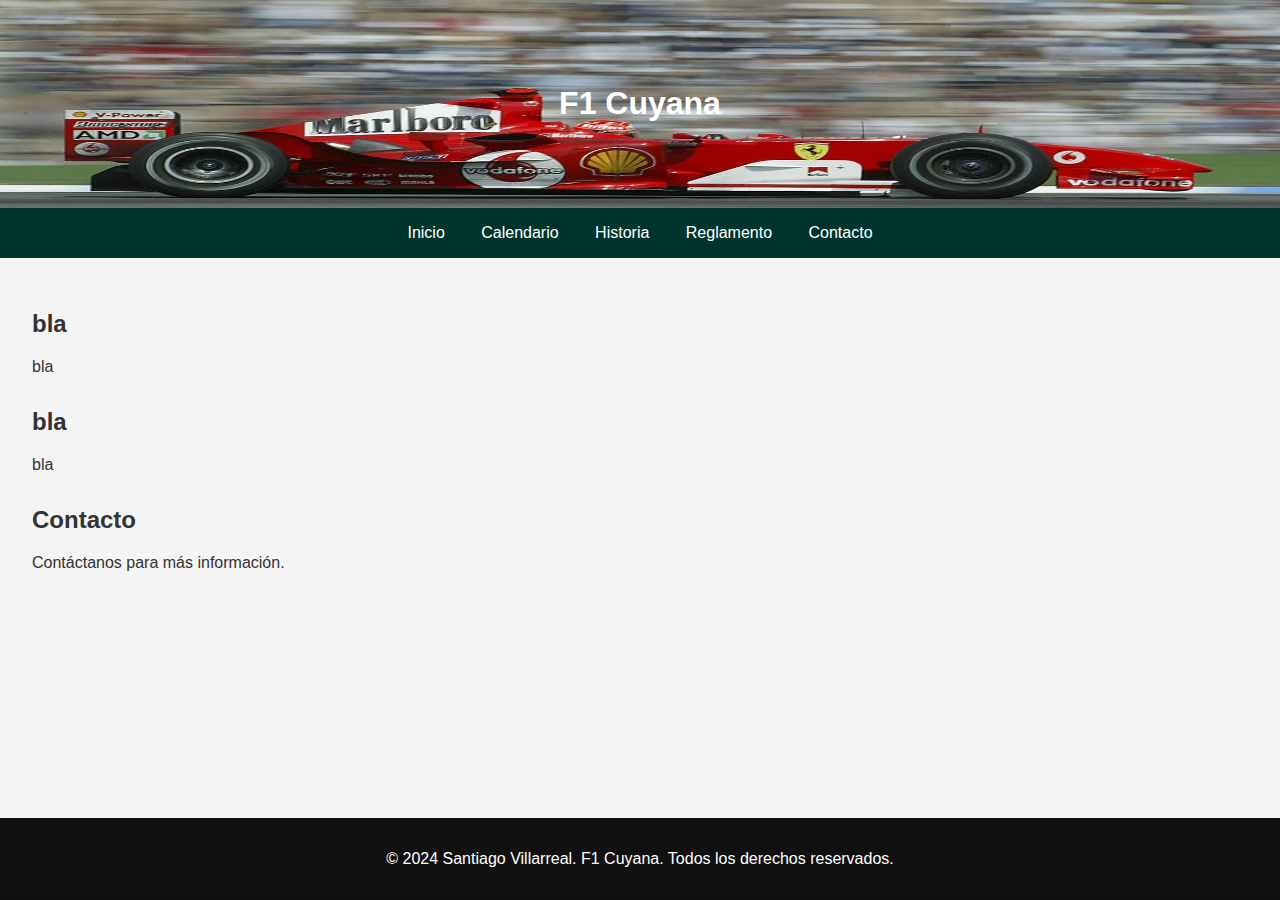
==== Index.html @ 2e95470b "Update" ====
<!DOCTYPE html>
<html lang="es">
<head>
    <meta charset="UTF-8">
    <meta name="viewport" content="width=device-width, initial-scale=1.0">
    <title>F1 Cuyana</title>
    <link rel="stylesheet" href="Public/css/styles.css">
</head>
<body>
    <header>
        <h1>F1 Cuyana</h1>
    </header>
    <nav>
        <ul>
            <li><a href="Index.html">Inicio</a></li>
            <li><a href="Public/pages/calendario.html" target="_blank">Calendario</a></li>
            <li><a href="Public/pages/historia.html" target="_blank">Historia</a></li>
            <li><a href="Public/pages/reglamento.html" target="_blank">Reglamento</a></li>
            <li><a href="/Public/pages/contacto.html" target="_blank">Contacto</a></li>
        </ul>
    </nav>
    <main>
        <section id="inicio">
            <h2>bla</h2>
            <p>bla</p>
        </section>
        <section id="coleccion">
            <h2>bla</h2>
            <p>bla</p>
        </section>
        <section id="contacto">
            <h2>Contacto</h2>
            <p>Contáctanos para más información.</p>
        </section>
    </main>
    <footer>
        <p>&copy; 2024 Santiago Villarreal. F1 Cuyana. Todos los derechos reservados.</p>
    </footer>
</body>

</html>
---- Public/css/styles.css ----
/* Paleta de colores */

:root{
    --color-one: #a6051a;
    --color-two: #ffeb00;
    --color-three: #ffffff;
    --color-four: #111111;
    --color-five: #121f45;
    --color-six: #223971;
    --color-seven: #cc1e4a;
    --color-eigth: #ffc906;
    --color-nine: #00352f;
    --color-ten: #00594f;
}

*{
    box-sizing: border-box;
}

body { 
    font-family: Arial, sans-serif; 
    margin: 0;
    padding: 0;
    background-color: #f4f4f4;
    color: #333;
}

header { 
    background-color: #333;
    color: white;
    padding: 4rem;
    text-align: center;
    background-image: url(../img/f2004.png);
    background-repeat: no-repeat;
    background-size: 100% 108%;
}

nav{
    background-color: var(--color-nine);
    text-align: center;
    padding: 0.3px;
    margin: 0;
    border: 0;
}

nav ul {
    list-style: none;
    padding: 0;
}
nav ul li {
    display: inline;
    margin: 0 1rem;
}
nav ul li a {
    color: white;
    text-decoration: none;
}
main {
    padding: 2rem;
}
section {
    margin-bottom: 2rem;
}

footer {
    background-color: var(--color-four);
    color: white; text-align: center;
    padding: 1rem;
    position: fixed;
    bottom: 0;
    width: 100%;
}
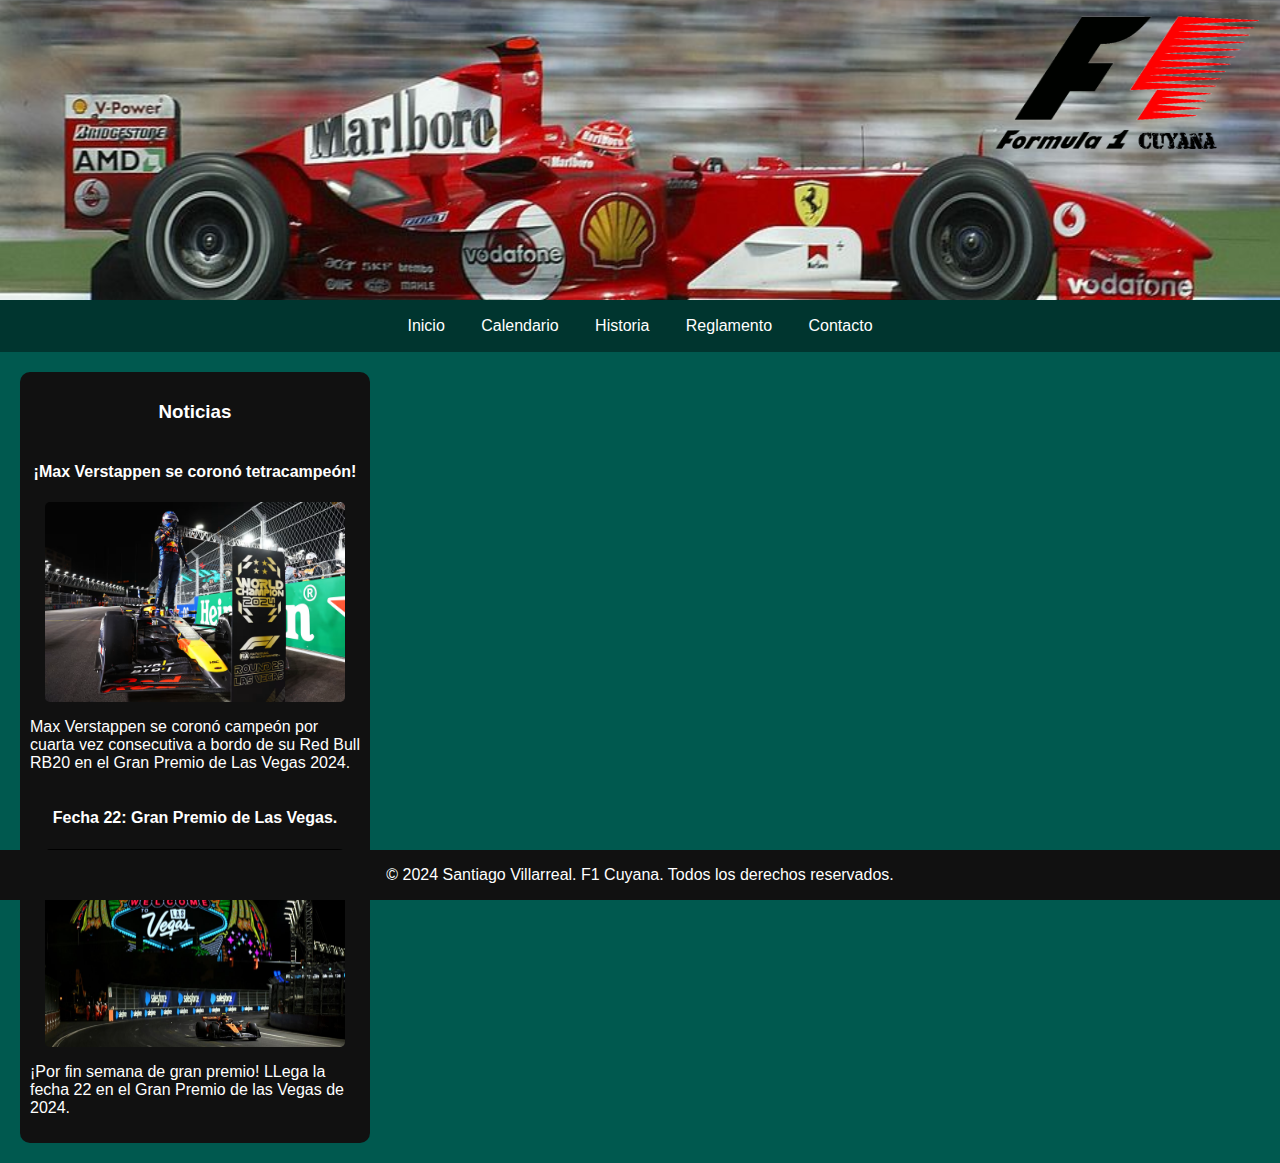
==== commit b5a5cdbb: "Merge pull request #4 from santimvillarreal/develop" ====
--- a/Index.html
+++ b/Index.html
@@ -7,31 +7,26 @@
     <link rel="stylesheet" href="Public/css/styles.css">
 </head>
 <body>
-    <header>
-        <h1>F1 Cuyana</h1>
-    </header>
+    <header></header>
     <nav>
         <ul>
             <li><a href="Index.html">Inicio</a></li>
             <li><a href="Public/pages/calendario.html" target="_blank">Calendario</a></li>
             <li><a href="Public/pages/historia.html" target="_blank">Historia</a></li>
             <li><a href="Public/pages/reglamento.html" target="_blank">Reglamento</a></li>
-            <li><a href="/Public/pages/contacto.html" target="_blank">Contacto</a></li>
+            <li><a href="/Public/pages/contacto.html">Contacto</a></li>
         </ul>
     </nav>
     <main>
-        <section id="inicio">
-            <h2>bla</h2>
-            <p>bla</p>
-        </section>
-        <section id="coleccion">
-            <h2>bla</h2>
-            <p>bla</p>
-        </section>
-        <section id="contacto">
-            <h2>Contacto</h2>
-            <p>Contáctanos para más información.</p>
-        </section>
+        <aside>
+            <h3>Noticias</h3>
+            <h4>¡Max Verstappen se coronó tetracampeón!</h4>
+            <img class="imgaside" src="Public/img/max-verstappen-las-vegas-gp.avif" alt="Max tetracampeon">
+            <p>Max Verstappen se coronó campeón por cuarta vez consecutiva a bordo de su Red Bull RB20 en el Gran Premio de Las Vegas 2024.</p>
+            <h4>Fecha 22:  Gran Premio de Las Vegas.</h4>
+            <img class="imgaside" src="Public/img/gran-premio-las-vegas-destacada.jpg">
+            <p>¡Por fin semana de gran premio! LLega la fecha 22 en el Gran Premio de las Vegas de 2024.</p>
+        </aside>
     </main>
     <footer>
         <p>&copy; 2024 Santiago Villarreal. F1 Cuyana. Todos los derechos reservados.</p>
--- a/Public/css/styles.css
+++ b/Public/css/styles.css
@@ -25,22 +25,30 @@
     color: #333;
 }
 
-header { 
-    background-color: #333;
+header {
     color: white;
-    padding: 4rem;
     text-align: center;
-    background-image: url(../img/f2004.png);
-    background-repeat: no-repeat;
-    background-size: 100% 108%;
+    background-image: url(../img/logo\ \(4\).png);
+    background-size: 100% 100%;
+    height:300px;
 }
 
 nav{
     background-color: var(--color-nine);
     text-align: center;
-    padding: 0.3px;
+    padding: 1px;
     margin: 0;
     border: 0;
+    position: sticky;
+    top: 0;
+    z-index: 1;
+}
+
+nav a:hover{
+    background-color: var(--color-three);
+    color: var(--color-four);
+    padding: 10px;
+    border-radius: 2px;
 }
 
 nav ul {
@@ -55,17 +63,53 @@
     color: white;
     text-decoration: none;
 }
+
 main {
-    padding: 2rem;
+    padding: 20px;
+    background-color: var(--color-ten);
 }
+
+aside{
+    background-color: var(--color-four);
+    padding: 10px;
+    width: 350px;
+    display: flex;
+    flex-direction: column;
+    justify-content: center;
+    align-items: center;
+    border-radius: 10px;
+}
+
+aside p{
+    color: var(--color-three);
+}
+
+aside h3{
+    color: var(--color-three);
+}
+
+aside h4{
+    color: var(--color-three);
+}
+
+
+.imgaside{
+    height: auto;
+    width: 300px;
+    border-radius: 5px;
+}
+
+
+
 section {
     margin-bottom: 2rem;
 }
 
 footer {
     background-color: var(--color-four);
-    color: white; text-align: center;
-    padding: 1rem;
+    color: var(--color-three); 
+    text-align: center;
+    padding: 0;
     position: fixed;
     bottom: 0;
     width: 100%;
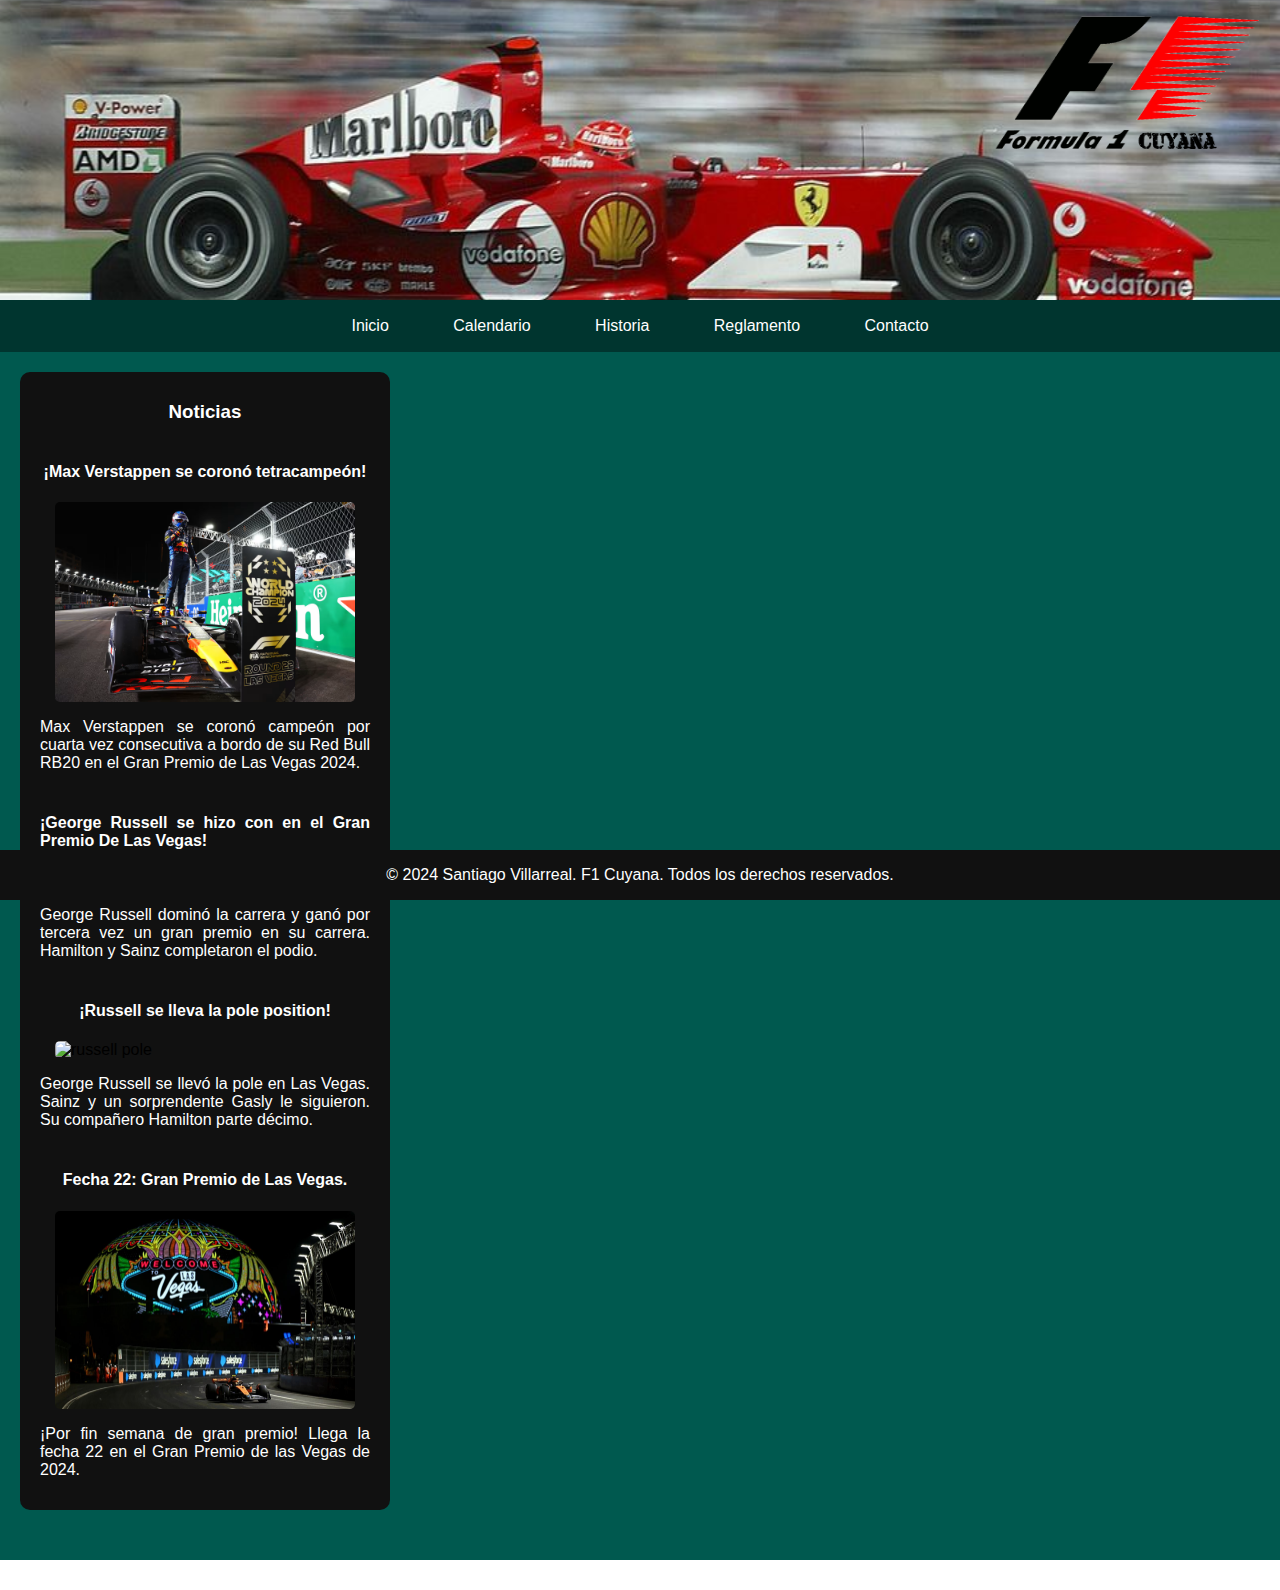
==== commit 8f33e947: "pagina historia" ====
--- a/Index.html
+++ b/Index.html
@@ -11,21 +11,40 @@
     <nav>
         <ul>
             <li><a href="Index.html">Inicio</a></li>
-            <li><a href="Public/pages/calendario.html" target="_blank">Calendario</a></li>
-            <li><a href="Public/pages/historia.html" target="_blank">Historia</a></li>
-            <li><a href="Public/pages/reglamento.html" target="_blank">Reglamento</a></li>
+            <li><a href="Public/pages/calendario.html">Calendario</a></li>
+            <li><a href="Public/pages/historia.html">Historia</a></li>
+            <li><a href="Public/pages/reglamento.html">Reglamento</a></li>
             <li><a href="/Public/pages/contacto.html">Contacto</a></li>
         </ul>
     </nav>
     <main>
         <aside>
             <h3>Noticias</h3>
-            <h4>¡Max Verstappen se coronó tetracampeón!</h4>
-            <img class="imgaside" src="Public/img/max-verstappen-las-vegas-gp.avif" alt="Max tetracampeon">
-            <p>Max Verstappen se coronó campeón por cuarta vez consecutiva a bordo de su Red Bull RB20 en el Gran Premio de Las Vegas 2024.</p>
-            <h4>Fecha 22:  Gran Premio de Las Vegas.</h4>
-            <img class="imgaside" src="Public/img/gran-premio-las-vegas-destacada.jpg">
-            <p>¡Por fin semana de gran premio! LLega la fecha 22 en el Gran Premio de las Vegas de 2024.</p>
+
+            <section>
+                <h4>¡Max Verstappen se coronó tetracampeón!</h4>
+                <img class="imgaside" src="Public/img/max-verstappen-las-vegas-gp.avif" alt="Max tetracampeon">
+                <p>Max Verstappen se coronó campeón por cuarta vez consecutiva a bordo de su Red Bull RB20 en el Gran Premio de Las Vegas 2024.</p>
+            </section>
+
+            <section>
+                <h4>¡George Russell se hizo con en el Gran Premio De Las Vegas!</h4>
+                <img class="imgaside" src="Public/img/68d214d0-aa62-11ef-8f6a-9b281a908b60.jpg" alt="Rusell se lleva la pole">
+                <p>George Russell dominó la carrera y ganó por tercera vez un gran premio en su carrera. Hamilton y Sainz completaron el podio. </p>
+            </section>
+
+            <section>
+                <h4>¡Russell se lleva la pole position!</h4>
+                <img class="imgaside" src="Public/img/el-piloto-de-mercedes-george-russell-celebra-tras-LQTD3EJVRRCW7CQZQLNR3GJ27Q.avif" alt="russell pole">
+                <p>George Russell se llevó la pole en Las Vegas. Sainz y un sorprendente Gasly le siguieron. Su compañero Hamilton parte décimo.</p>
+            </section>
+
+            <section>
+                <h4>Fecha 22:  Gran Premio de Las Vegas.</h4>
+                <img class="imgaside" src="Public/img/gran-premio-las-vegas-destacada.jpg" alt="GP Las Vegas">
+                <p>¡Por fin semana de gran premio! Llega la fecha 22 en el Gran Premio de las Vegas de 2024.</p>
+            </section>
+
         </aside>
     </main>
     <footer>
--- a/Public/css/styles.css
+++ b/Public/css/styles.css
@@ -21,8 +21,6 @@
     font-family: Arial, sans-serif; 
     margin: 0;
     padding: 0;
-    background-color: #f4f4f4;
-    color: #333;
 }
 
 header {
@@ -55,10 +53,12 @@
     list-style: none;
     padding: 0;
 }
+
 nav ul li {
     display: inline;
-    margin: 0 1rem;
+    padding: 30px;
 }
+
 nav ul li a {
     color: white;
     text-decoration: none;
@@ -67,17 +67,19 @@
 main {
     padding: 20px;
     background-color: var(--color-ten);
+    margin-bottom: 30px;
 }
 
 aside{
     background-color: var(--color-four);
     padding: 10px;
-    width: 350px;
+    width: 370px;
     display: flex;
     flex-direction: column;
     justify-content: center;
     align-items: center;
     border-radius: 10px;
+    margin-bottom: 30px;
 }
 
 aside p{
@@ -99,10 +101,15 @@
     border-radius: 5px;
 }
 
-
-
 section {
-    margin-bottom: 2rem;
+    display: flex;
+    flex-direction: column;
+    justify-content: center;
+    align-items: center;
+    margin-right: 10px;
+    margin-left: 10px;
+    margin-bottom: 5px;
+    text-align: justify;
 }
 
 footer {
@@ -113,4 +120,33 @@
     position: fixed;
     bottom: 0;
     width: 100%;
+    clear: both;
+}
+
+.titlehis{
+    display: flex;
+    justify-content: center;
+    color: var(--color-three);
+}
+
+.grid-container div img{
+    height: 120px;
+}
+
+.grid-container div{
+    height: 120px;
+}
+
+.grid-container{
+    display: grid;
+    grid-template-columns: repeat(10, 1fr);
+    gap: 23px;
+    margin-bottom: 20px;
+    overflow: hidden;
+    margin-left: 3px;
+    margin-right: 2px;
+}
+
+.navhis{
+    background-color: var(--color-four);
 }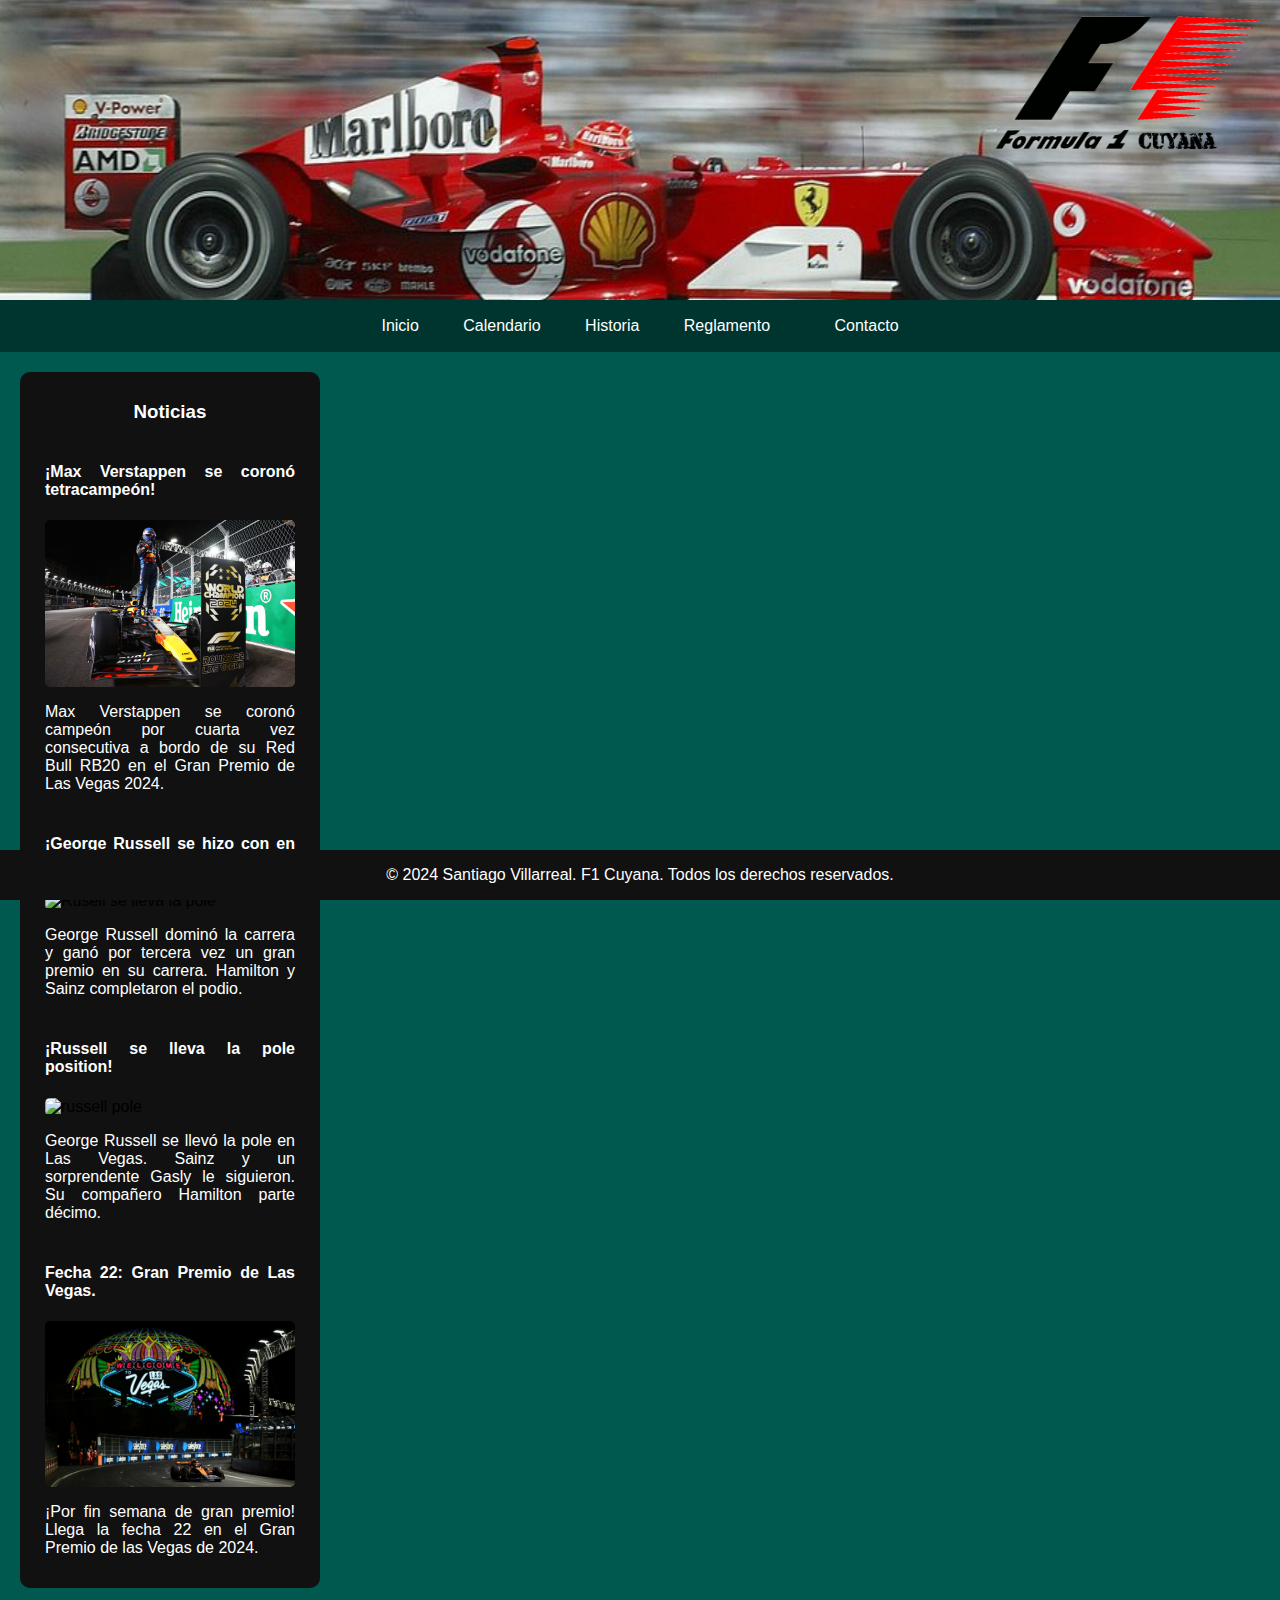
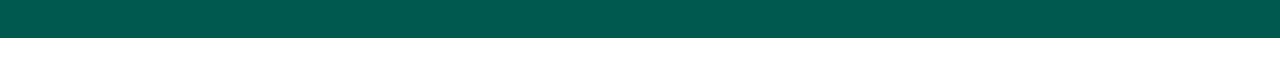
==== commit f93c3d9b: "medias query + update general" ====
--- a/Index.html
+++ b/Index.html
@@ -14,6 +14,7 @@
             <li><a href="Public/pages/calendario.html">Calendario</a></li>
             <li><a href="Public/pages/historia.html">Historia</a></li>
             <li><a href="Public/pages/reglamento.html">Reglamento</a></li>
+            <li><a href="/Public/pages/contacto.html" class="noti">Noticias</a></li>
             <li><a href="/Public/pages/contacto.html">Contacto</a></li>
         </ul>
     </nav>
--- a/Public/css/styles.css
+++ b/Public/css/styles.css
@@ -31,6 +31,10 @@
     height:300px;
 }
 
+.noti{
+    display: none;
+}
+
 nav{
     background-color: var(--color-nine);
     text-align: center;
@@ -45,7 +49,6 @@
 nav a:hover{
     background-color: var(--color-three);
     color: var(--color-four);
-    padding: 10px;
     border-radius: 2px;
 }
 
@@ -56,12 +59,13 @@
 
 nav ul li {
     display: inline;
-    padding: 30px;
+    padding: 10px;
 }
 
 nav ul li a {
     color: white;
     text-decoration: none;
+    padding: 10px;
 }
 
 main {
@@ -99,6 +103,10 @@
     height: auto;
     width: 300px;
     border-radius: 5px;
+}
+
+.imgaside:hover{
+    transform: scale(1.1)
 }
 
 section {
@@ -149,4 +157,84 @@
 
 .navhis{
     background-color: var(--color-four);
-}+}
+
+
+@media (max-width: 1440px) {
+    aside{
+        width: 300px;
+    }
+
+    section{
+        width: 250px;
+    }
+
+    .imgaside{
+        width: 250px;
+    }
+}
+
+/*Media Querys*/
+
+@media (max-width: 900px) {
+    aside{
+        display: none;
+    }
+
+    .noti{
+        display: inline;
+    }
+}
+ 
+@media (max-width: 768px){
+
+    header{
+        height: 100px;
+        background-image: none;
+        background-color: var(--color-five);
+        background-size: cover;
+    }
+
+    nav{
+        display: flex;
+        flex-direction: column;
+        position: unset;
+    }
+
+    nav ul{
+        display: flex;
+        flex-direction: column;
+        position: unset;
+    }
+
+    nav a{
+        font-weight: 550;
+    }
+
+    nav li{
+        height: 40px;
+    }
+
+    nav ul li a{
+        text-align: center;
+    }
+
+}
+
+.titlecal{
+    display: flex;
+    justify-content: center;
+    color: var(--color-three);
+}
+
+.titlerel{
+    display: flex;
+    justify-content: center;
+    color: var(--color-three);
+}
+
+.titlecon{
+    display: flex;
+    justify-content: center;
+    color: var(--color-three);
+}
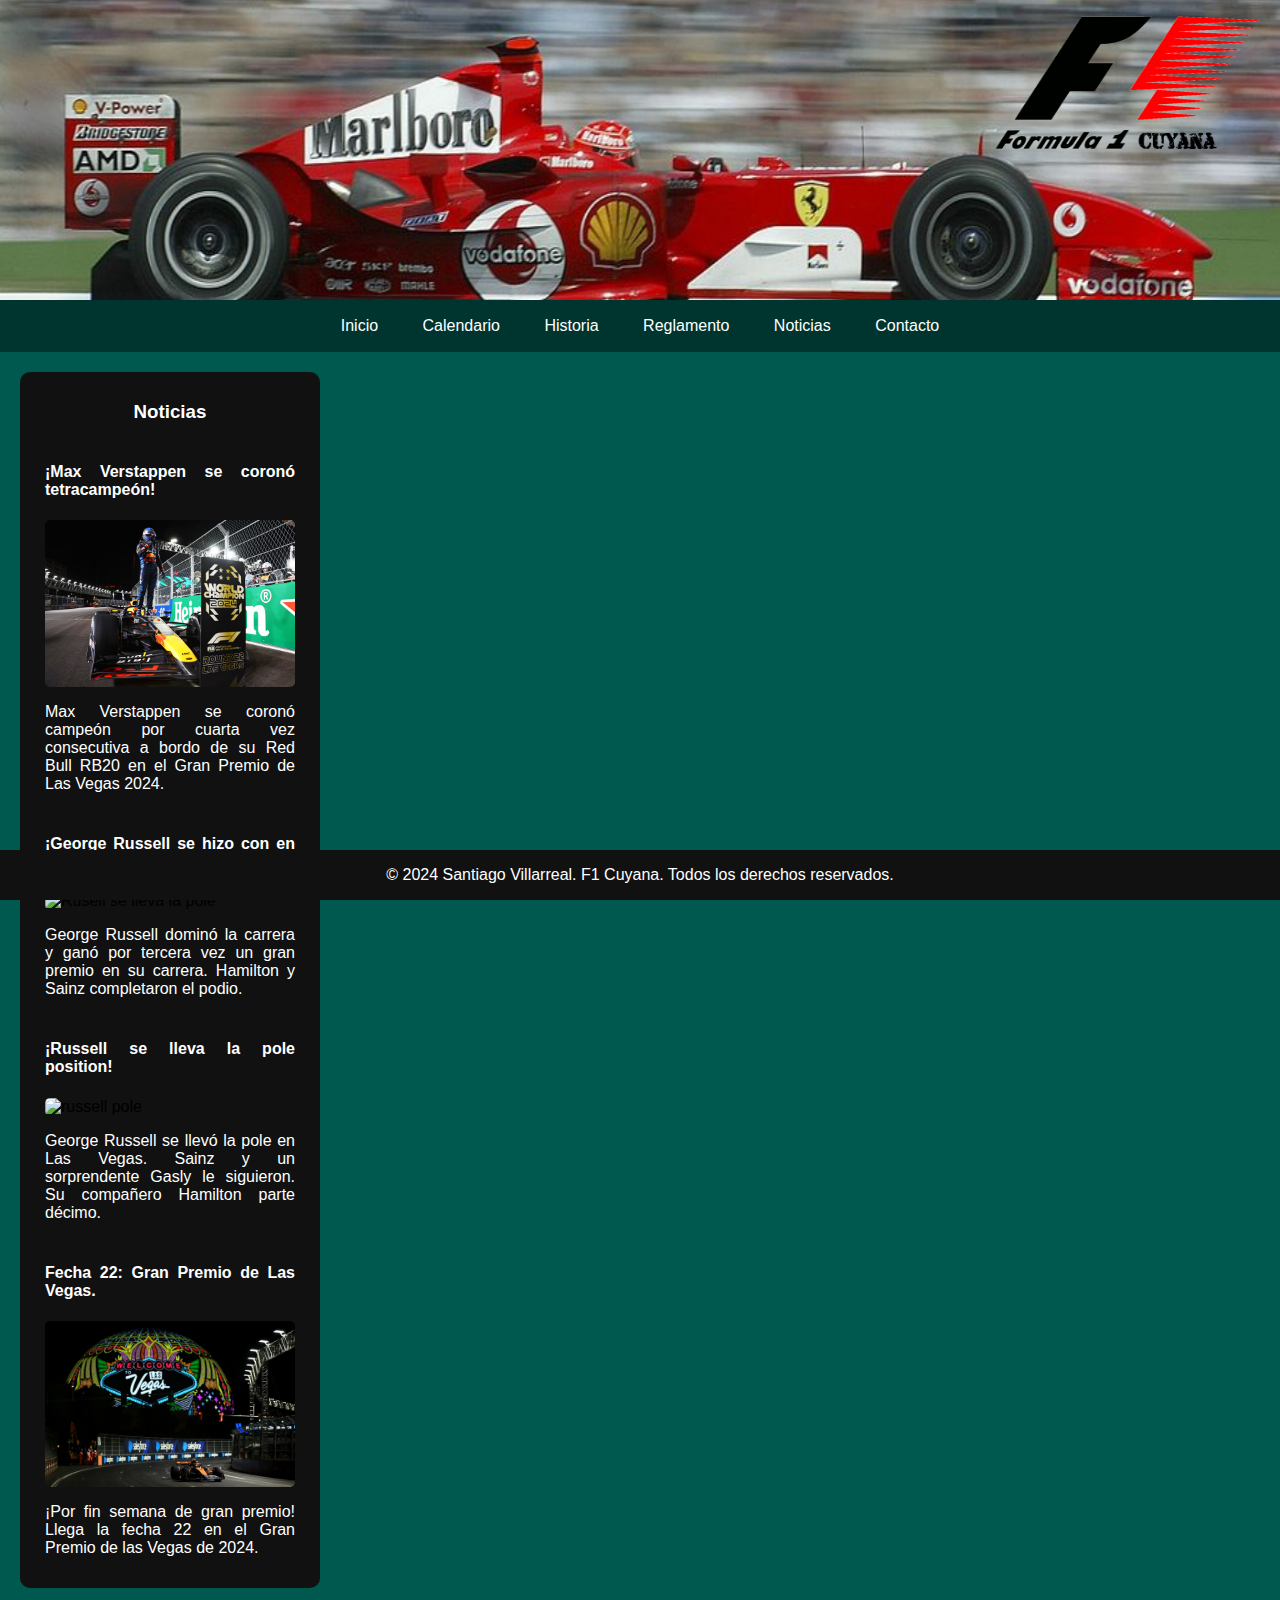
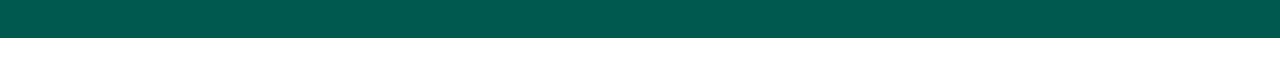
==== commit 28f0719f: "historia update" ====
--- a/Index.html
+++ b/Index.html
@@ -14,7 +14,7 @@
             <li><a href="Public/pages/calendario.html">Calendario</a></li>
             <li><a href="Public/pages/historia.html">Historia</a></li>
             <li><a href="Public/pages/reglamento.html">Reglamento</a></li>
-            <li><a href="/Public/pages/contacto.html" class="noti">Noticias</a></li>
+            <li><a href="/Public/pages/Noticias.html">Noticias</a></li>
             <li><a href="/Public/pages/contacto.html">Contacto</a></li>
         </ul>
     </nav>
--- a/Public/css/styles.css
+++ b/Public/css/styles.css
@@ -13,6 +13,8 @@
     --color-ten: #00594f;
 }
 
+/* Inicio y generalidades */
+
 *{
     box-sizing: border-box;
 }
@@ -29,10 +31,6 @@
     background-image: url(../img/logo\ \(4\).png);
     background-size: 100% 100%;
     height:300px;
-}
-
-.noti{
-    display: none;
 }
 
 nav{
@@ -131,17 +129,18 @@
     clear: both;
 }
 
-.titlehis{
-    display: flex;
-    justify-content: center;
-    color: var(--color-three);
-}
+/* Div cabecera pagina historia*/
 
 .grid-container div img{
     height: 120px;
+    width: 100%;
 }
 
 .grid-container div{
+    display: flex;
+    justify-content: center;
+    align-items: center;
+    background-color: var(--color-three);
     height: 120px;
 }
 
@@ -157,8 +156,329 @@
 
 .navhis{
     background-color: var(--color-four);
-}
-
+    position: sticky;
+    top: 50px;
+    z-index: 0;
+}
+
+/* main historia */
+
+.mainhis h2{
+    display: flex;
+    justify-content: center;
+    align-items: center;
+    color: var(--color-three);
+}
+
+.mainhis h3{
+    color: var(--color-three);
+}
+
+.emotesh{
+    height: 25px;
+    width: auto;
+}
+
+.camp{
+    display: grid;
+    grid-template-columns: 25% 20% 19% 18% 18%;
+    background: linear-gradient(to right, var(--color-ten)10%, var(--color-three)50%, var(--color-ten)88%);
+}
+
+.campeones .ms{
+    display: flex;
+    align-items: center;
+    text-align: center;
+    gap: 10px;
+}
+
+.campeones .tri{
+    color: var(--color-nine);
+}
+
+.campeones .tetra{
+    color: var(--color-nine)
+}
+
+.campeones .bi{
+    color: var(--color-nine);
+}
+
+.campeones  .multi{
+    color: var(--color-three);
+}
+
+.campeones .mono{
+    color: var(--color-three)
+}
+
+.escampeonas{
+    background: linear-gradient(to right, var(--color-ten)10%, var(--color-three)50%, var(--color-ten)88%);
+    padding-bottom: 20px;
+}
+
+.tic{
+    display: flex;
+    justify-content: center;
+    align-items: center;
+    background-color: var(--color-ten);
+    padding-bottom: 20px;
+}
+
+.unset{
+    list-style-type: none;
+}
+
+.escampeonas1 .sf{
+    display: flex;
+    justify-content: center;
+    align-items: center;
+    text-align: center;
+    gap: 10px;
+    color: var(--color-four);
+    background: radial-gradient(var(--color-eigth));
+}
+
+.escampeonas1 ul li p{
+   display: flex;
+   justify-content: center;
+   align-items: center;
+   text-align: center;
+}
+
+.hiscirc h2{
+    display: flex;
+    justify-content: center;
+    text-align: center;
+    align-items: center;
+    color: var(--color-three);
+}
+
+.pieh{
+    display: flex;
+    justify-content: center;
+    text-align: center;
+    align-items: center;
+    color: var(--color-three);
+    font-size: 17px;
+}
+
+
+.divcirhis{
+    display: flex;
+    flex-direction: column;
+    justify-content: center;
+    text-align: center;
+    border: var(--color-two) 5px solid ;
+    border-radius: 10px;
+    background-color: var(--color-six);
+}
+
+.divcirhis h3{
+    color: var(--color-three);
+    display: flex;
+    align-items: center;
+    justify-content: center;
+    gap: 10px;
+    padding: 5px;
+}
+
+.imgcirchis{
+    height: 500px;
+    width: auto;
+    margin-right: 50px;
+    margin-left: 50px;
+    border-radius: 20px;
+    background-color: var(--color-three);
+}
+
+.imgcirchisk{
+    height: 500px;
+    width: auto;
+    margin-right: 50px;
+    margin-left: 50px;
+    border-radius: 20px;
+    background-color: var(--color-three);
+    padding: 10px;
+}
+
+.imgcirchisw{
+    height: 500px;
+    width: auto;
+    margin-right: 50px;
+    margin-left: 50px;
+    border-radius: 20px;
+    background-color: var(--color-three);
+    padding: 20px;
+}
+
+.circhis{
+    display: grid;
+    grid-template-columns: 50% 50%;
+    gap: 15px;
+    margin-right: 17px;
+    margin-left: 2px;
+    margin-bottom:  50px;
+}
+
+.circhis p{
+    color: var(--color-three);
+}
+
+
+
+/* Titulos */
+
+.titlehis{
+    display: flex;
+    justify-content: center;
+    color: var(--color-three);
+}
+
+.titlecal{
+    display: flex;
+    justify-content: center;
+    color: var(--color-three);
+    position: sticky;
+    padding: 0;
+}
+
+.titlerel{
+    display: flex;
+    justify-content: center;
+    color: var(--color-three);
+}
+
+.titlecon{
+    display: flex;
+    justify-content: center;
+    color: var(--color-three);
+}
+
+.maincon{
+    height: 100vh;
+}
+
+.formcon{
+    display: flex;
+    justify-content: center;
+    align-content: center;
+}
+
+/* Formulario de contacto */
+
+fieldset{
+    background-color: var(--color-four);
+    display: grid;
+    grid-template-columns: 40vw 40vw;
+    gap: 10px;
+    width: fit-content;
+    font-size: 1.4rem;
+    border: var(--color-one) 5px solid ;
+    border-radius: 10px;
+}
+
+fieldset legend{
+    padding: 5px;
+}
+
+.labelcon{
+    color: var(--color-three);
+    text-align: center;
+}
+
+.legendcon{
+    color: var(--color-three);
+    background-color: var(--color-four);
+    border-radius: 5px;
+}
+
+.imgcon{
+    display: flex;
+    justify-content: center;
+    align-items: center;
+    height: 600px;
+    width: auto;
+    border-radius: 60px;
+    padding:40px
+}
+
+/* Calendario */
+
+.maincalen{
+    background-color: var(--color-ten);
+    margin-bottom: 50px;
+}
+
+.imgcal{
+    height: 330px;
+    width: auto;
+    padding: 10px;
+}
+
+.imgcalmon{
+    height: 348px;
+    width: auto;
+    padding: 10px;
+}
+
+
+.divimgc{
+    display: grid;
+    grid-template-columns: 33% 33% 33%;
+    gap: 10px;
+}
+
+.titlescal{
+    display: grid;
+    grid-template-columns: 33% 33% 33%;
+}
+
+.divimgc div{
+    display: flex;
+    flex-direction: column;
+    justify-content: center;
+    text-align: center;
+    border: var(--color-one) 5px solid ;
+    border-radius: 10px;
+    background-color: var(--color-three);
+}
+
+.divimgc div h2{
+    display: flex;
+    align-items: center;
+    justify-content: center;
+    gap: 10px;
+    padding: 5px;
+    background: linear-gradient(to right, var(--color-four), var(--color-four), var(--color-three) 98%);
+    color: var(--color-three);
+    margin-top: 0;
+}
+
+.emotes{
+    height: 30px;
+    width: auto;
+}
+
+.emoteazer{
+    height: 25px;
+    width: 30px;
+    margin: 2px;
+}
+
+.divimgc div p{
+    margin: -5px;
+}
+
+.divimgc div h4{
+    padding: -5px;
+}
+
+.divimgc div h3{
+    margin-top: -10px;
+}
+
+/*Media Querys*/
 
 @media (max-width: 1440px) {
     aside{
@@ -172,9 +492,47 @@
     .imgaside{
         width: 250px;
     }
-}
-
-/*Media Querys*/
+
+    .divimgc{
+        display: grid;
+        grid-template-columns: 50% 50%;
+        gap: 10px;
+    }
+
+    
+}
+
+@media (max-width: 1280px){
+    .grid-container{
+        display: grid;
+        grid-template-columns: repeat(5, 2fr);
+        gap: 20px;
+        margin-bottom: 20px;
+        overflow: hidden;
+        margin-left: 3px;
+        margin-right: 2px;
+    }
+
+    .circhis{
+        margin-right: 10px;
+    }
+
+    .divcirhis{
+        padding: 15px;
+    }
+}
+
+@media (max-width: 1080px){
+    
+    .circhis{
+        display: flex;
+        flex-direction: column;
+        position: unset;
+        margin-right: 1px;
+    }
+
+
+}
 
 @media (max-width: 900px) {
     aside{
@@ -183,6 +541,53 @@
 
     .noti{
         display: inline;
+    }
+
+    .camp{
+        display: flex;
+        flex-direction: column;
+        position: unset;
+        background: linear-gradient(to right, var(--color-ten)5%, var(--color-three)50%, var(--color-ten)95%);
+    }
+
+    .campeones{
+        display: flex;
+        flex-direction: column;
+        justify-content: center;
+        align-items: center;
+        text-align: center;
+    }
+
+    .campeones .multi{
+        display: flex;
+        flex-direction: column;
+        align-items: center;
+        text-align: center;
+        color: var(--color-four);
+    }
+
+    .campeones .mono{
+        color: var(--color-four);
+    }
+
+    .campeones h3{
+        color: var(--color-four);
+    }
+
+    .campeones .bi{
+        color: var(--color-four);
+    }
+    
+    .campeones .tetra{
+        color: var(--color-four);
+    }
+
+    .campeones .tri{
+        color: var(--color-four);
+    }
+
+    .escampeonas{
+        background: linear-gradient(to right, var(--color-ten)5%, var(--color-three)50%, var(--color-ten)95%);
     }
 }
  
@@ -196,9 +601,11 @@
     }
 
     nav{
-        display: flex;
-        flex-direction: column;
-        position: unset;
+        height: 225px;
+        display: flex;
+        flex-direction: column;
+        position: sticky;
+        padding-top: 0;
     }
 
     nav ul{
@@ -219,22 +626,57 @@
         text-align: center;
     }
 
-}
-
-.titlecal{
-    display: flex;
-    justify-content: center;
-    color: var(--color-three);
-}
-
-.titlerel{
-    display: flex;
-    justify-content: center;
-    color: var(--color-three);
-}
-
-.titlecon{
-    display: flex;
-    justify-content: center;
-    color: var(--color-three);
-}
+    .fieldsetcon{
+        display: flex;
+        flex-direction: column;
+    }
+
+    .divimgc{
+        display: flex;
+        flex-direction: column;
+        position: unset;
+    }
+
+    .navhis{
+        display: none;
+    }
+
+}
+
+@media (max-width: 560px) {
+
+    .grid-container{
+        display: grid;
+        grid-template-columns: repeat(4, 1fr);
+        gap: 20px;
+        margin-bottom: 20px;
+        overflow: hidden;
+        margin-left: 3px;
+        margin-right: 2px;
+    }
+
+    .grid-container .or2{
+        display: none;
+    }
+
+    .grid-container .or3{
+        display: none;
+    }
+
+    .grid-container .or4{
+        display: none;
+    }
+
+    .grid-container .or7{
+        display: none;
+    }
+
+    .grid-container .or8{
+        display: none;
+    }
+
+    .grid-container .or10{
+        display: none;
+    }
+
+}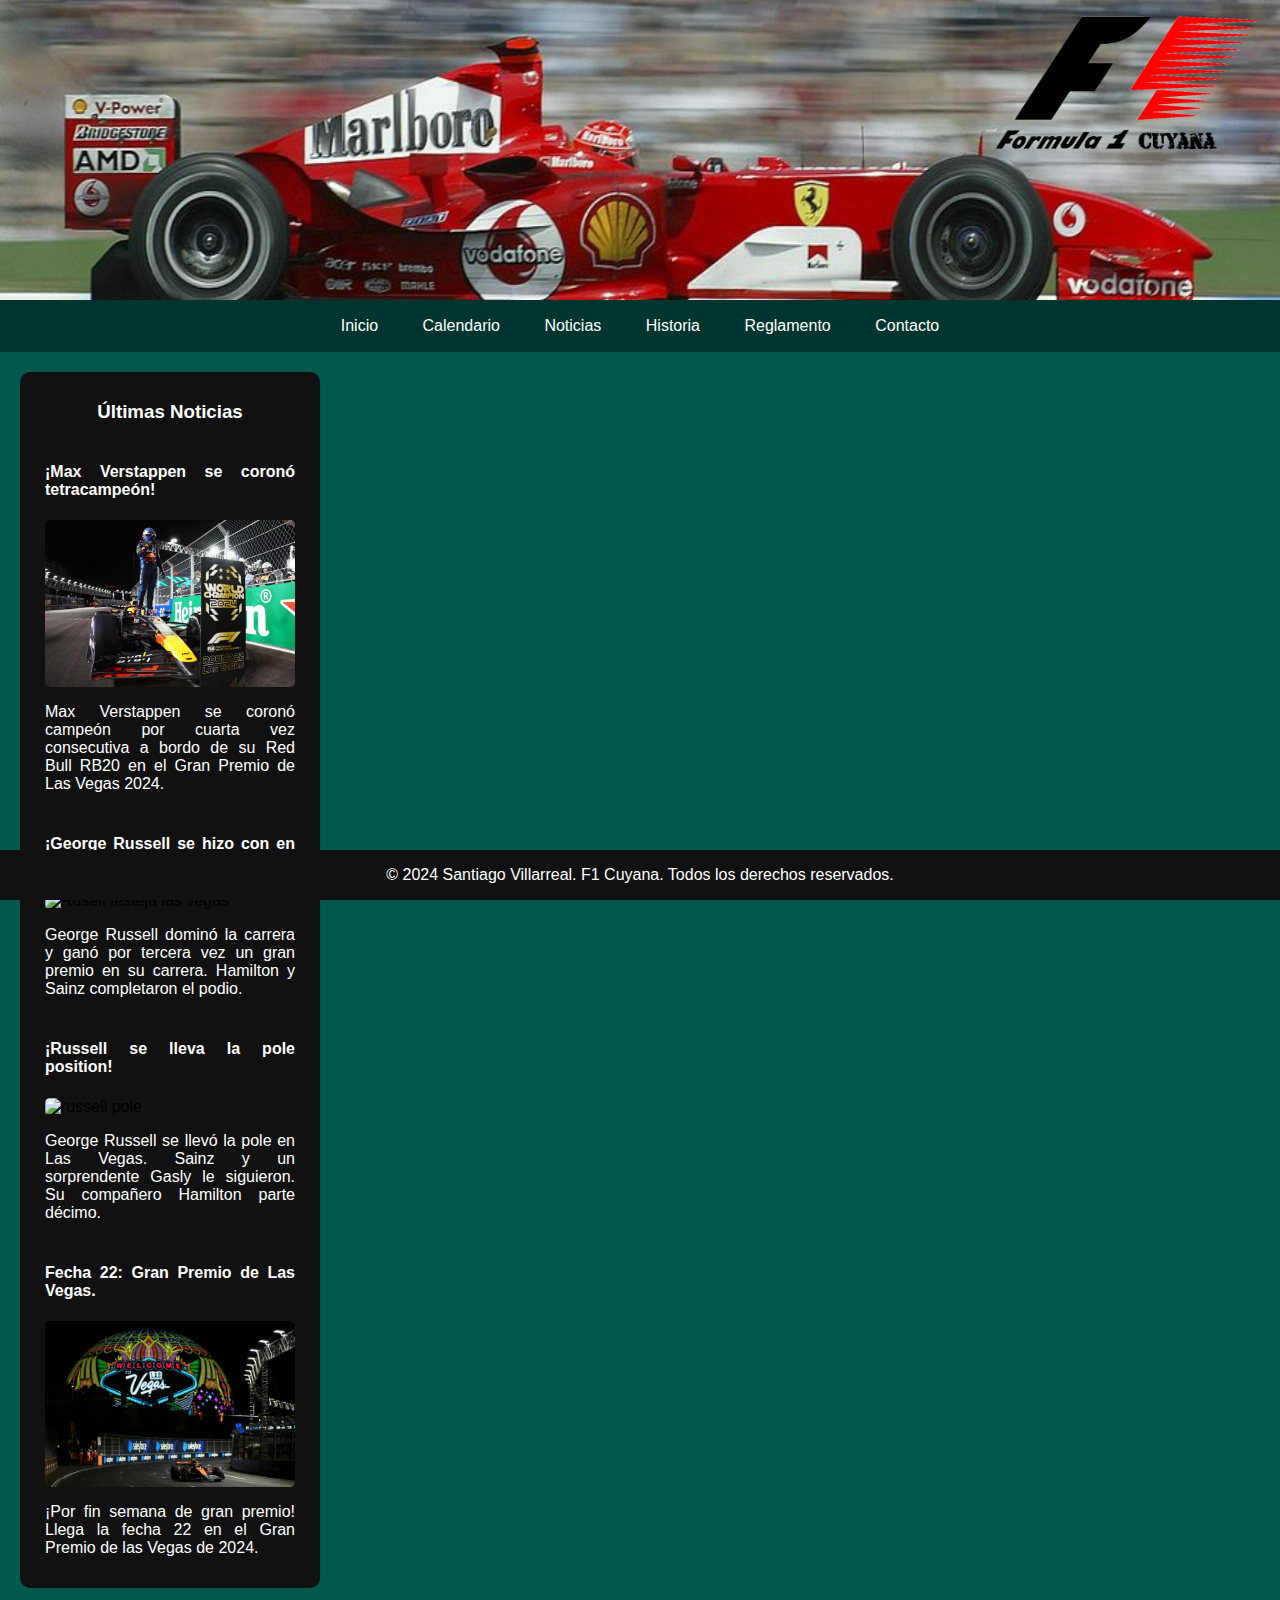
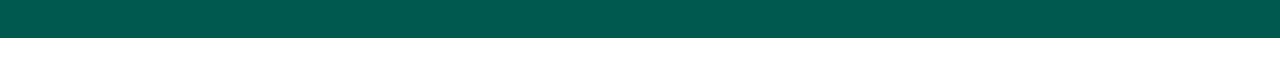
==== commit dd9febc3: "Noticias" ====
--- a/Index.html
+++ b/Index.html
@@ -12,35 +12,34 @@
         <ul>
             <li><a href="Index.html">Inicio</a></li>
             <li><a href="Public/pages/calendario.html">Calendario</a></li>
+            <li><a href="/Public/pages/Noticias.html">Noticias</a></li>
             <li><a href="Public/pages/historia.html">Historia</a></li>
             <li><a href="Public/pages/reglamento.html">Reglamento</a></li>
-            <li><a href="/Public/pages/Noticias.html">Noticias</a></li>
             <li><a href="/Public/pages/contacto.html">Contacto</a></li>
         </ul>
     </nav>
     <main>
         <aside>
-            <h3>Noticias</h3>
-
-            <section>
+            <h3>Últimas Noticias</h3>
+            <section class="indexsec">
                 <h4>¡Max Verstappen se coronó tetracampeón!</h4>
                 <img class="imgaside" src="Public/img/max-verstappen-las-vegas-gp.avif" alt="Max tetracampeon">
                 <p>Max Verstappen se coronó campeón por cuarta vez consecutiva a bordo de su Red Bull RB20 en el Gran Premio de Las Vegas 2024.</p>
             </section>
 
-            <section>
+            <section class="indexsec">
                 <h4>¡George Russell se hizo con en el Gran Premio De Las Vegas!</h4>
-                <img class="imgaside" src="Public/img/68d214d0-aa62-11ef-8f6a-9b281a908b60.jpg" alt="Rusell se lleva la pole">
+                <img class="imgaside" src="Public/img/68d214d0-aa62-11ef-8f6a-9b281a908b60.jpg" alt="Rusell festeja las vegas">
                 <p>George Russell dominó la carrera y ganó por tercera vez un gran premio en su carrera. Hamilton y Sainz completaron el podio. </p>
             </section>
 
-            <section>
+            <section class="indexsec">
                 <h4>¡Russell se lleva la pole position!</h4>
                 <img class="imgaside" src="Public/img/el-piloto-de-mercedes-george-russell-celebra-tras-LQTD3EJVRRCW7CQZQLNR3GJ27Q.avif" alt="russell pole">
                 <p>George Russell se llevó la pole en Las Vegas. Sainz y un sorprendente Gasly le siguieron. Su compañero Hamilton parte décimo.</p>
             </section>
 
-            <section>
+            <section class="indexsec">
                 <h4>Fecha 22:  Gran Premio de Las Vegas.</h4>
                 <img class="imgaside" src="Public/img/gran-premio-las-vegas-destacada.jpg" alt="GP Las Vegas">
                 <p>¡Por fin semana de gran premio! Llega la fecha 22 en el Gran Premio de las Vegas de 2024.</p>
--- a/Public/css/styles.css
+++ b/Public/css/styles.css
@@ -193,15 +193,15 @@
 }
 
 .campeones .tri{
-    color: var(--color-nine);
+    color: var(--color-four);
 }
 
 .campeones .tetra{
-    color: var(--color-nine)
+    color: var(--color-four)
 }
 
 .campeones .bi{
-    color: var(--color-nine);
+    color: var(--color-four);
 }
 
 .campeones  .multi{
@@ -363,6 +363,12 @@
     display: flex;
     justify-content: center;
     align-content: center;
+}
+
+.titlenot{
+    display: flex;
+    justify-content: center;
+    color: var(--color-three);
 }
 
 /* Formulario de contacto */
@@ -478,6 +484,145 @@
     margin-top: -10px;
 }
 
+/* Reglamento */
+
+.mainregl{
+    display: flex;
+    justify-content: center;
+    align-items: center;
+    background-color: white;
+    background-image: url(../img/reglamento/F1-Bandera_a_cuadros1.png);
+    background-size: 25%;
+}
+
+.regl h1{
+    display: flex;
+    justify-content: center;
+    align-content: center;
+}
+
+.regl h2{
+    color: var(--color-three);
+}
+
+.regl h3{
+    color: var(--color-three);
+}
+
+.regl h4{
+    color: var(--color-three);
+}
+
+.regl p{
+    color: var(--color-three);
+}
+
+.regl li{
+    color: var(--color-three);
+}
+
+
+.regl{
+    padding: 30px;
+    margin-top: 4%;
+    background-color: var(--color-ten);
+    margin-bottom: 5%;
+    margin-left: 11.6%;
+    margin-right: 11.6%;
+    border-radius: 30px;
+}
+
+.puntcarr{
+    height: 90px;
+    width: auto;
+}
+
+.puntspr{
+    height: 300px;
+    width: auto;
+}
+
+.imgband{
+    height: 60px;
+    width: auto;
+    border-color: white;
+    border-style: solid;
+    border-radius: 5px;
+}
+
+.flagsp{
+    display: grid;
+    grid-template-columns: 12% 10% 77%;
+    align-items: center;
+}
+
+#sc{
+    width: 80px;
+}
+
+/* Sección noticias */
+
+.mainnot{
+    background-color: var(--color-three);
+}
+
+.mainnot h1{
+    color: var(--color-four);
+}
+
+.imgnot{
+    height: 400px;
+    width: 100%;
+    border-radius: 15px;
+}
+
+
+.sectnot{
+    margin: 0;
+    padding: 20px;
+    border: 2.5px var(--color-four) dotted;
+    border-radius: 20px;
+    width: 80%; 
+    height: 100%;
+}
+
+.divmainnot{
+    width: 100%;
+    display: grid;
+    grid-template-columns: 50% 50%;
+    gap: 5%;
+    margin-bottom: 5%;
+    padding: 35px;
+}
+
+.divsectnot{
+    display: flex;
+    justify-content: center;
+    align-items: center;
+    height: 100%;
+    width: 90%;
+    margin: 0;
+    padding: 0;
+}
+
+.sectnot h2{
+    display: flex;
+    justify-content: center;
+    align-items: center;
+    text-align: center;
+}
+
+.artnot{
+    display: flex;
+    flex-direction: column;
+    justify-content: center;
+    align-items: center;
+    text-align: center;
+}
+
+
+
+
 /*Media Querys*/
 
 @media (max-width: 1440px) {
@@ -485,7 +630,7 @@
         width: 300px;
     }
 
-    section{
+    .indexsec{
         width: 250px;
     }
 
@@ -499,6 +644,22 @@
         gap: 10px;
     }
 
+    .regl section{
+        width: 1096px;
+    }
+    
+    .regl{
+        padding: 20px;
+        margin-top: 3.5%;
+        border-radius: 25px;
+        margin-left: 10%;
+        margin-right: 10%;
+        margin-bottom: 4.5%;
+    }
+
+    .flagsp{
+        grid-template-columns: 15% 10% 75%;
+    }
     
 }
 
@@ -520,6 +681,38 @@
     .divcirhis{
         padding: 15px;
     }
+
+    .regl section{
+        width: 966px;
+    }
+    
+    .regl{
+        padding: 18px;
+        margin-top: 3.5%;
+        border-radius: 18px;
+        margin-bottom: 3%;
+    }
+
+    .imgcirchis{
+        margin-right: 3%;
+        margin-left: 3%;
+    }
+
+    .imgcirchisk{
+        margin-right: 3%;
+        margin-left: 3%;
+    }
+
+    .imgcirchisw{
+        margin-right: 3%;
+        margin-left: 3%;
+    }
+
+    .imgcon{
+        margin-bottom: 5%;
+        width: 100%;
+    }
+    
 }
 
 @media (max-width: 1080px){
@@ -531,6 +724,14 @@
         margin-right: 1px;
     }
 
+    .regl section{
+        width: 796px;
+    }
+
+    .flagsp{
+        grid-template-columns: 20% 15% 65%;
+    }
+
 
 }
 
@@ -589,15 +790,50 @@
     .escampeonas{
         background: linear-gradient(to right, var(--color-ten)5%, var(--color-three)50%, var(--color-ten)95%);
     }
+
+    .regl section{
+        width: 626px;
+    }
+    
+    .regl{
+        padding: 15px;
+        margin-top: 3%;
+        border-radius: 15px;
+        margin-left: 8%;
+        margin-right: 8%;
+        margin-bottom: 4%;
+    }
+
+    .flagsp{
+        grid-template-columns: 25% 15% 60%;
+    }
+
+    .imgcon{
+        margin-top: 4%;
+        margin-bottom: 15%;
+        height: 400px;
+        width: auto;
+        border-radius: 50px;
+        padding: 30px
+    }
+
+    .divmainnot{
+        display: flex;
+        flex-direction: column;
+        justify-content: center;
+        align-items: center;
+        gap: 25px;
+    }
+
 }
  
 @media (max-width: 768px){
 
     header{
         height: 100px;
-        background-image: none;
-        background-color: var(--color-five);
-        background-size: cover;
+        width: auto;
+        background-image: url(../img/logo\ responsive+.png);
+        background-size: 100% 100%
     }
 
     nav{
@@ -626,6 +862,18 @@
         text-align: center;
     }
 
+    body nav{
+        height: 240px;
+    }
+
+    nav ul{
+        height: 15px
+    }
+
+    nav ul li{
+        height: 35px;
+    }
+
     .fieldsetcon{
         display: flex;
         flex-direction: column;
@@ -641,9 +889,125 @@
         display: none;
     }
 
+    .regl section{
+        width: 536px;
+    }
+    
+    .regl{
+        padding: 12px;
+        margin-top: 2.6%;
+        margin-left: 6.6%;
+        margin-right: 6.6%;
+        margin-bottom: 2%;
+    }
+
+    .flagsp{
+        grid-template-columns: 30% 20% 50%;
+    }
+
+    .imgcon{
+        margin-top: 4%;
+        margin-bottom: 15%;
+        height: 400px;
+        width: auto;
+        border-radius: 50px;
+        padding: 30px
+    }
+
+    .imgnot{
+        height: 350px;
+    }
+
+}
+
+@media (max-width: 648px){
+    .regl section{
+        width: 426px;
+    }
+    
+    .regl{
+        padding: 12px;
+        margin-top: 2%;
+        margin-left: 6%;
+        margin-right: 6%;
+    }
+
+    .flagsp{
+        display: flex;
+        flex-direction: column;
+        position: unset;
+        padding: 10px;
+        gap: 10px;
+    }
+    
+    .flags .flagsp{
+        padding: 10px;
+    }
+
+    .flagsp i{
+        padding: 10px;
+    }
+
+    .puntcarr{
+        height: 90px;
+        width: 100%;
+    }
+
+    .imgcirchis{
+        height: 400px;
+        width: auto;
+        margin-right: 2%;
+        margin-left: 2%;
+        border-radius: 15px;
+    }
+
+    .imgcirchisk{
+        height: 400px;
+        width: auto;
+        margin-right: 2%;
+        margin-left: 2%;
+        border-radius: 15px;
+    }
+
+    .imgcirchisw{
+        height: 400px;
+        width: auto;
+        margin-right: 2%;
+        margin-left: 2%;
+        border-radius: 15px;
+    }
+
+    .imgcon{
+        margin-bottom: 10%;
+        height: 350px;
+        border-radius: 40px;
+        padding: 15%;
+    }
+    
+    .imgnot{
+        height: 300px;
+        width: 100%;
+    }
+
+    .divmainnot{
+        padding: 30px;
+    }
+
 }
 
 @media (max-width: 560px) {
+
+    body nav{
+        height: 215px;
+    }
+
+    nav ul{
+        height: 10px
+    }
+
+    nav ul li{
+        height: 30px;
+    }
 
     .grid-container{
         display: grid;
@@ -679,4 +1043,77 @@
         display: none;
     }
 
-}+    .regl section{
+        width: 340px;
+    }
+
+    .regl{
+        margin-bottom: 10%;
+    }
+
+    .imgcon{
+        margin-bottom: 2%;
+        height: 280px;
+        border-radius: 30px;
+        padding: 5%;
+    }
+
+    .imgnot{
+        height: 275px;
+        
+    }
+
+    .divmainnot{
+        padding: 25px;
+    }
+}
+
+@media (max-width: 398px){
+    .regl section{
+        width: 280px;
+    }
+
+    footer{
+        height: 70px;
+        width: auto;
+        padding: 8px;
+        text-align: center;
+    }
+
+    .regl{
+        margin-bottom: 15%;
+    }
+
+    .imgcirchis{
+        height: 300px;
+        width: auto;
+        margin-right: 0.5%;
+        margin-left: 0.5%;
+    }
+
+    .imgcirchisk{
+        height: 300px;
+        width: auto;
+        margin-right: 0.5%;
+        margin-left: 0.5%;
+    }
+
+    .imgcirchisw{
+        height: 300px;
+        width: auto;
+        margin-right: 0.5%;
+        margin-left: 0.5%;
+    }
+
+    .imgcon{
+        margin-bottom: 2%;
+        height: 200px;
+        border-radius: 25px;
+        padding: 2%;
+    }
+
+    .divmainnot{
+        padding: 20px;
+    }
+
+}
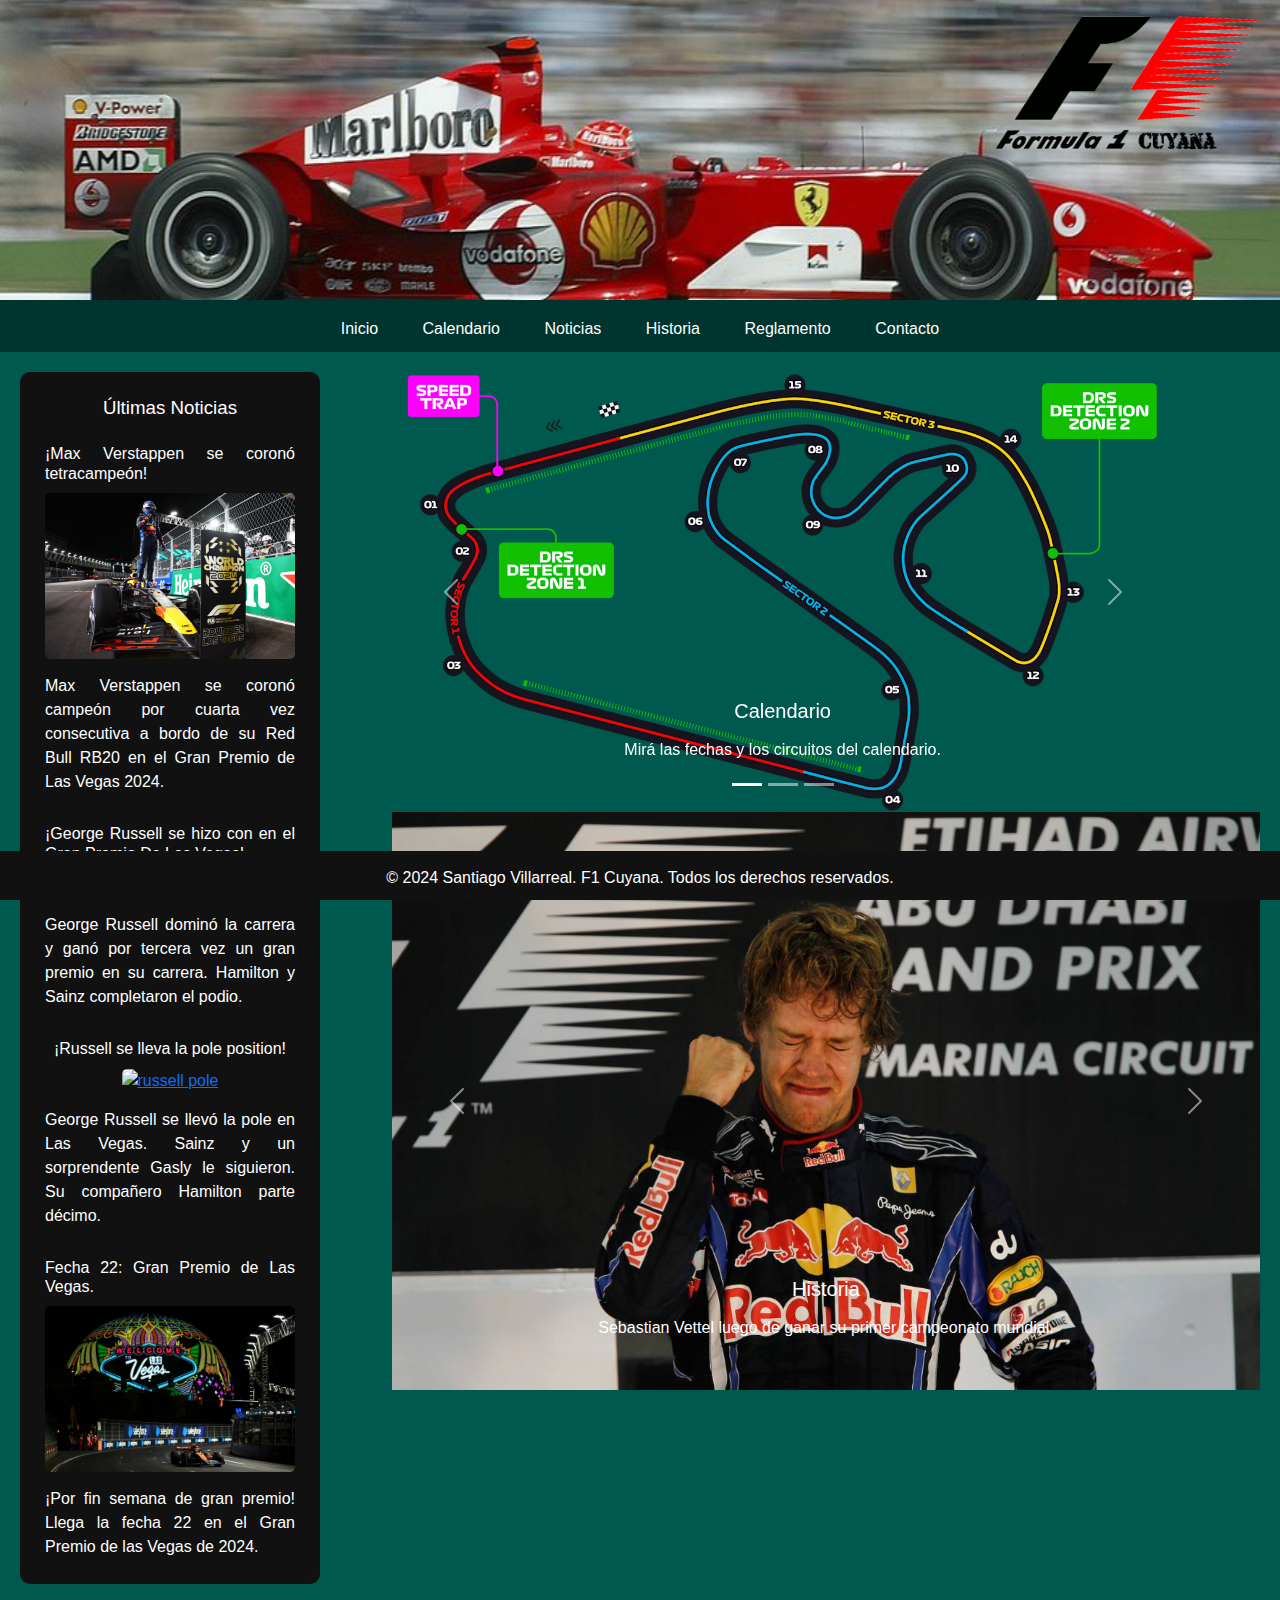
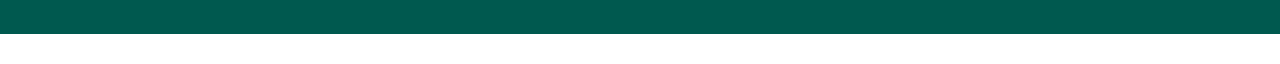
==== commit 91a3689a: "implementacion bootstrap inicio y noticias" ====
--- a/Index.html
+++ b/Index.html
@@ -1,14 +1,20 @@
 <!DOCTYPE html>
 <html lang="es">
+
 <head>
     <meta charset="UTF-8">
     <meta name="viewport" content="width=device-width, initial-scale=1.0">
     <title>F1 Cuyana</title>
+    <!--Bootstrap-->
+    <link href="https://cdn.jsdelivr.net/npm/bootstrap@5.3.3/dist/css/bootstrap.min.css" rel="stylesheet"
+        integrity="sha384-QWTKZyjpPEjISv5WaRU9OFeRpok6YctnYmDr5pNlyT2bRjXh0JMhjY6hW+ALEwIH" crossorigin="anonymous">
+    <!---->
     <link rel="stylesheet" href="Public/css/styles.css">
 </head>
+
 <body>
-    <header></header>
-    <nav>
+    <header><!--El header es una foto de fondo--></header>
+    <nav class="navnot">
         <ul>
             <li><a href="Index.html">Inicio</a></li>
             <li><a href="Public/pages/calendario.html">Calendario</a></li>
@@ -23,33 +29,131 @@
             <h3>Últimas Noticias</h3>
             <section class="indexsec">
                 <h4>¡Max Verstappen se coronó tetracampeón!</h4>
-                <img class="imgaside" src="Public/img/max-verstappen-las-vegas-gp.avif" alt="Max tetracampeon">
-                <p>Max Verstappen se coronó campeón por cuarta vez consecutiva a bordo de su Red Bull RB20 en el Gran Premio de Las Vegas 2024.</p>
+                <a href="https://cnnespanol.cnn.com/2024/11/24/max-verstappencampeon-del-mundo-cuarta-vez-y-amenaza-schumacher-efe"
+                    target="_blank"><img class="imgaside" src="Public/img/max-verstappen-las-vegas-gp.avif"
+                        alt="Max tetracampeon"></a>
+                <p>Max Verstappen se coronó campeón por cuarta vez consecutiva a bordo de su Red Bull RB20 en el Gran
+                    Premio de Las Vegas 2024.</p>
             </section>
 
             <section class="indexsec">
                 <h4>¡George Russell se hizo con en el Gran Premio De Las Vegas!</h4>
-                <img class="imgaside" src="Public/img/68d214d0-aa62-11ef-8f6a-9b281a908b60.jpg" alt="Rusell festeja las vegas">
-                <p>George Russell dominó la carrera y ganó por tercera vez un gran premio en su carrera. Hamilton y Sainz completaron el podio. </p>
+                <a href="https://soymotor.com/f1/noticias/russell-arrasa-y-gana-en-las-vegas-voy-disfrutar-de-esta-noche"
+                    target="_blank"><img class="imgaside" src="Public/img/68d214d0-aa62-11ef-8f6a-9b281a908b60.jpg"
+                        alt="Rusell festeja las vegas"></a>
+                <p>George Russell dominó la carrera y ganó por tercera vez un gran premio en su carrera. Hamilton y
+                    Sainz completaron el podio. </p>
             </section>
 
             <section class="indexsec">
                 <h4>¡Russell se lleva la pole position!</h4>
-                <img class="imgaside" src="Public/img/el-piloto-de-mercedes-george-russell-celebra-tras-LQTD3EJVRRCW7CQZQLNR3GJ27Q.avif" alt="russell pole">
-                <p>George Russell se llevó la pole en Las Vegas. Sainz y un sorprendente Gasly le siguieron. Su compañero Hamilton parte décimo.</p>
+                <a href="https://www.fanat1cos.com/news/russell-esta-sorprendido-por-lograr-la-pole-en-las-vegas/"
+                    target="_blank"><img class="imgaside"
+                        src="Public/img/el-piloto-de-mercedes-george-russell-celebra-tras-LQTD3EJVRRCW7CQZQLNR3GJ27Q.avif"
+                        alt="russell pole"></a>
+                <p>George Russell se llevó la pole en Las Vegas. Sainz y un sorprendente Gasly le siguieron. Su
+                    compañero Hamilton parte décimo.</p>
             </section>
 
             <section class="indexsec">
-                <h4>Fecha 22:  Gran Premio de Las Vegas.</h4>
-                <img class="imgaside" src="Public/img/gran-premio-las-vegas-destacada.jpg" alt="GP Las Vegas">
+                <h4>Fecha 22: Gran Premio de Las Vegas.</h4>
+                <a href="https://www.lanacion.com.ar/deportes/automovilismo/gran-premio-de-las-vegas-de-formula-1-por-que-se-correra-el-sabado-a-la-noche-nid20112024/"
+                    target="_blank"><img class="imgaside" src="Public/img/gran-premio-las-vegas-destacada.jpg"
+                        alt="GP Las Vegas"></a>
                 <p>¡Por fin semana de gran premio! Llega la fecha 22 en el Gran Premio de las Vegas de 2024.</p>
             </section>
+        </aside>
 
-        </aside>
+        <!--Carrusel-->
+        <div class="Carrusel">
+            <div id="carouselExampleCaptions" class="carousel slide">
+                <div class="carousel-indicators">
+                    <button type="button" data-bs-target="#carouselExampleCaptions" data-bs-slide-to="0" class="active"
+                        aria-current="true" aria-label="Slide 1"></button>
+                    <button type="button" data-bs-target="#carouselExampleCaptions" data-bs-slide-to="1"
+                        aria-label="Slide 2"></button>
+                    <button type="button" data-bs-target="#carouselExampleCaptions" data-bs-slide-to="2"
+                        aria-label="Slide 3"></button>
+                </div>
+                <div class="carousel-inner">
+                    <div class="carousel-item active">
+                        <img src="/Public/img/calendario/Brazil_Circuit.avif" class="d-block w-100"
+                            alt="circuito de brasil">
+                        <div class="carousel-caption d-none d-md-block">
+                            <h5>Calendario</h5>
+                            <p>Mirá las fechas y los circuitos del calendario.</p>
+                        </div>
+                    </div>
+                    <div class="carousel-item">
+                        <img src="/Public/img/historia/98.webp" class="d-block w-100" alt="senna y prost">
+                        <div class="carousel-caption d-none d-md-block">
+                            <h5>Historia</h5>
+                            <p>Aprendé sobre la historia de la máxima categoría.</p>
+                        </div>
+                    </div>
+                    <div class="carousel-item">
+                        <img src="/Public/img/reglamento/Banderas/F1_black_flag_with_orange_circle.svg.png"
+                            class="d-block w-100" alt="bandera negra con circulo anaranjado">
+                        <div class="carousel-caption d-none d-md-block">
+                            <h5>Reglamento</h5>
+                            <p>Aprendé sobre la formula 1 y sus reglas</p>
+                        </div>
+                    </div>
+                </div>
+                <button class="carousel-control-prev" type="button" data-bs-target="#carouselExampleCaptions"
+                    data-bs-slide="prev">
+                    <span class="carousel-control-prev-icon" aria-hidden="true"></span>
+                    <span class="visually-hidden">Previous</span>
+                </button>
+                <button class="carousel-control-next" type="button" data-bs-target="#carouselExampleCaptions"
+                    data-bs-slide="next">
+                    <span class="carousel-control-next-icon" aria-hidden="true"></span>
+                    <span class="visually-hidden">Next</span>
+                </button>
+            </div>
+            <div id="carouselExampleAutoplaying" class="carousel slide" data-bs-ride="carousel">
+                <div class="carousel-inner">
+                  <div class="carousel-item active">
+                    <img src="/Public/img/historia/vettel-abu-dabi-2010-soymotor.jpg" class="d-block w-100" alt="sebastian vettel">
+                    <div class="carousel-caption d-none d-md-block">
+                        <h5>Historia</h5>
+                        <p>Sebastian Vettel luego de ganar su primer campeonato mundial.</p>
+                    </div>
+                  </div>
+                  <div class="carousel-item">
+                    <img src="/Public/img/historia/Circuitos historicos/Brands_Hatch.svg.png" class="d-block w-100" alt="Brands_Hatch">
+                    <div class="carousel-caption d-none d-md-block">
+                        <h5>Historia</h5>
+                        <p>Historico circuito Brands Hatch.</p>
+                    </div>
+                  </div>
+                  <div class="carousel-item">
+                    <img src="/Public/img/historia/Juan-Manuel-Fangio-1.webp" class="d-block w-100" alt="...">
+                    <div class="carousel-caption d-none d-md-block">
+                        <h5>Historia</h5>
+                        <p>El piloto argentino Juan Manuel Fangio.</p>
+                    </div>
+                  </div>
+                </div>
+                <button class="carousel-control-prev" type="button" data-bs-target="#carouselExampleAutoplaying" data-bs-slide="prev">
+                  <span class="carousel-control-prev-icon" aria-hidden="true"></span>
+                  <span class="visually-hidden">Previous</span>
+                </button>
+                <button class="carousel-control-next" type="button" data-bs-target="#carouselExampleAutoplaying" data-bs-slide="next">
+                  <span class="carousel-control-next-icon" aria-hidden="true"></span>
+                  <span class="visually-hidden">Next</span>
+                </button>
+              </div>
+        </div>
     </main>
     <footer>
         <p>&copy; 2024 Santiago Villarreal. F1 Cuyana. Todos los derechos reservados.</p>
     </footer>
+
+    <!--Script bootstrap-->
+    <script src="https://cdn.jsdelivr.net/npm/bootstrap@5.3.3/dist/js/bootstrap.bundle.min.js"
+        integrity="sha384-YvpcrYf0tY3lHB60NNkmXc5s9fDVZLESaAA55NDzOxhy9GkcIdslK1eN7N6jIeHz"
+        crossorigin="anonymous"></script>
 </body>
 
 </html>--- a/Public/css/styles.css
+++ b/Public/css/styles.css
@@ -13,6 +13,7 @@
     --color-ten: #00594f;
 }
 
+
 /* Inicio y generalidades */
 
 *{
@@ -20,7 +21,7 @@
 }
 
 body { 
-    font-family: Arial, sans-serif; 
+    font-family: 'Arial', sans-serif; 
     margin: 0;
     padding: 0;
 }
@@ -42,6 +43,7 @@
     position: sticky;
     top: 0;
     z-index: 1;
+    height: 52px;
 }
 
 nav a:hover{
@@ -53,6 +55,9 @@
 nav ul {
     list-style: none;
     padding: 0;
+    justify-content: center;
+    align-items: center;
+    text-align: center;
 }
 
 nav ul li {
@@ -70,6 +75,8 @@
     padding: 20px;
     background-color: var(--color-ten);
     margin-bottom: 30px;
+    display: grid;
+    grid-template-columns: 30% 70%;
 }
 
 aside{
@@ -127,6 +134,55 @@
     bottom: 0;
     width: 100%;
     clear: both;
+}
+
+h1{
+    font-family: 'Arial', sans-serif;
+    font-size: 2em;
+    margin-top: 20px;
+    margin-bottom: 20px;
+}
+
+h2{
+    font-family: 'Arial', sans-serif;
+    font-size: 1.5em;
+    margin-top: 20px;
+    margin-bottom: 20px;
+}
+
+h3{
+    font-family: 'Arial', sans-serif;
+    font-size: 1.17em;
+    margin-top: 15px;
+    margin-bottom: 10px;
+}
+
+h4{
+    font-family: 'Arial', sans-serif;
+    font-size: 1em;
+    margin-top: 15px;
+    margin-bottom: 10px;
+}
+
+p{
+    font-family: 'Arial', sans-serif; 
+    font-size: 1em;
+    margin-top: 15px;
+    margin-bottom: 10px;
+}
+
+.carrusel{
+    height: 90%;
+    width: 100%;
+    display: flex;
+    flex-direction: column;
+    justify-content: center;
+    align-items: center;
+}
+
+#carouselExampleCaptions{
+    height: auto;
+    width: 90%;
 }
 
 /* Div cabecera pagina historia*/
@@ -620,7 +676,18 @@
     text-align: center;
 }
 
-
+.navnot{
+    padding: 1px;
+}
+
+.navnot ul{
+    margin-top: 16px;
+    height: 18px;
+}
+
+.footernot{
+    padding-top: 15px;
+}
 
 
 /*Media Querys*/
@@ -863,7 +930,7 @@
     }
 
     body nav{
-        height: 240px;
+        height: 220px;
     }
 
     nav ul{
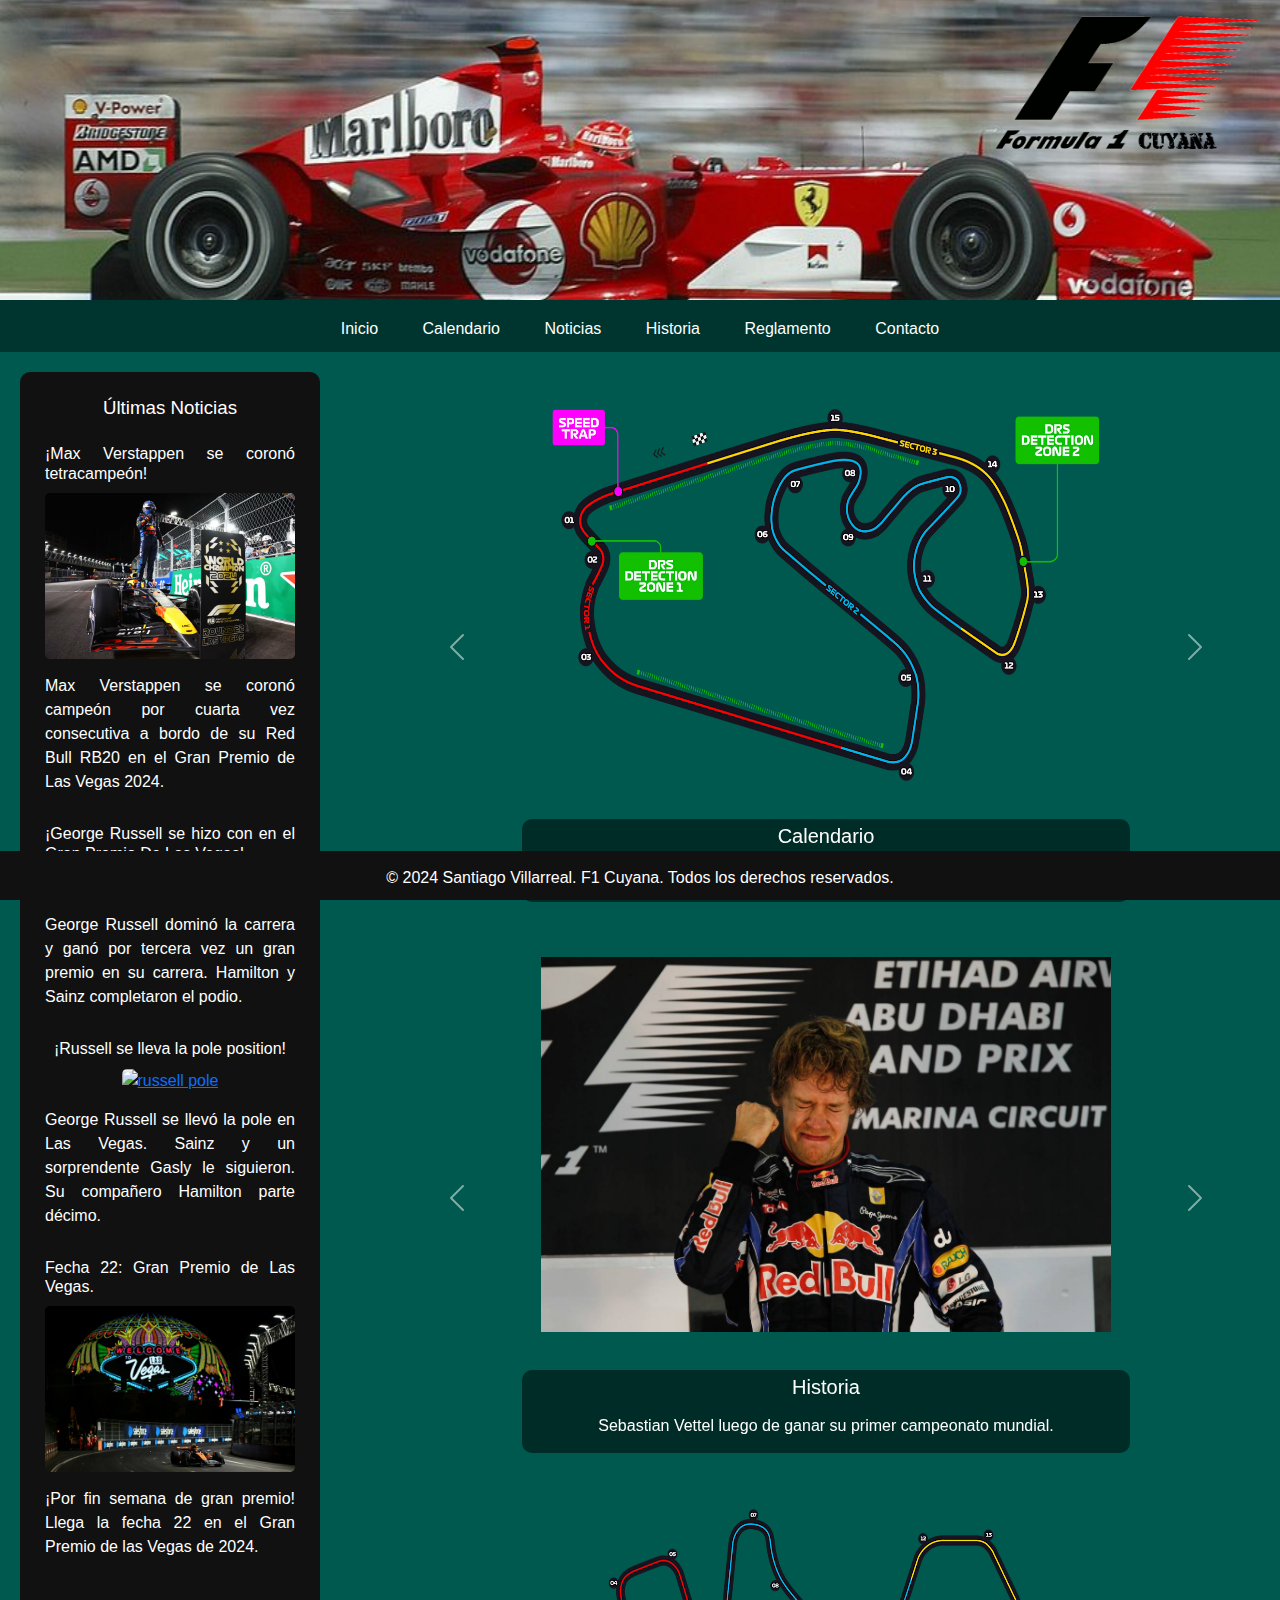
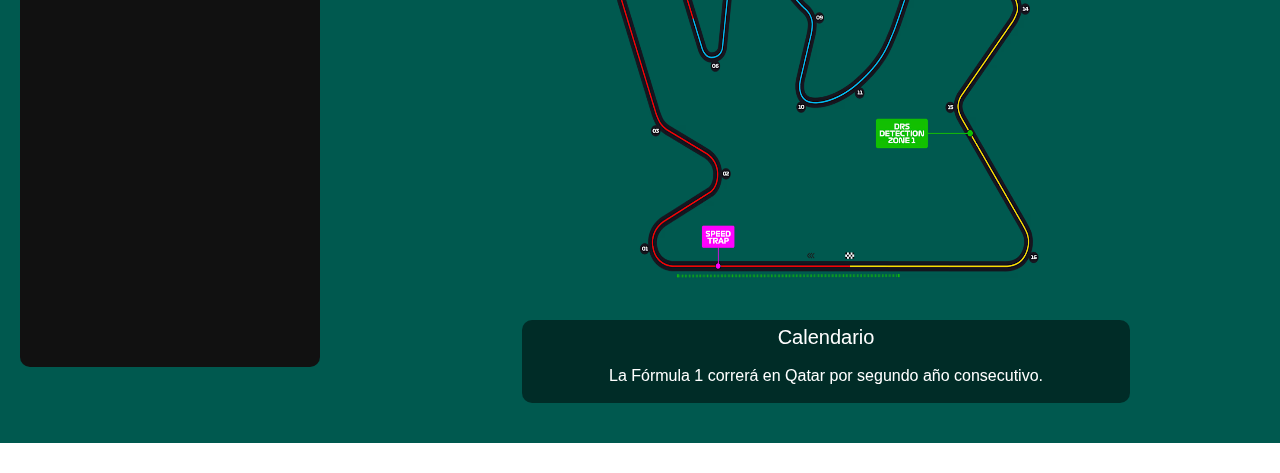
==== commit ccf72501: "pinceladas finales" ====
--- a/Index.html
+++ b/Index.html
@@ -14,7 +14,7 @@
 
 <body>
     <header><!--El header es una foto de fondo--></header>
-    <nav class="navnot">
+    <nav class="navnot" id="navindex">
         <ul>
             <li><a href="Index.html">Inicio</a></li>
             <li><a href="Public/pages/calendario.html">Calendario</a></li>
@@ -24,7 +24,7 @@
             <li><a href="/Public/pages/contacto.html">Contacto</a></li>
         </ul>
     </nav>
-    <main>
+    <main class="mainindex">
         <aside>
             <h3>Últimas Noticias</h3>
             <section class="indexsec">
@@ -77,24 +77,23 @@
                 </div>
                 <div class="carousel-inner">
                     <div class="carousel-item active">
-                        <img src="/Public/img/calendario/Brazil_Circuit.avif" class="d-block w-100"
-                            alt="circuito de brasil">
-                        <div class="carousel-caption d-none d-md-block">
+                        <img src="/Public/img/calendario/Brazil_Circuit.avif" class="d-block " alt="circuito de brasil">
+                        <div class="carousel-caption" id="captionscarousel">
                             <h5>Calendario</h5>
                             <p>Mirá las fechas y los circuitos del calendario.</p>
                         </div>
                     </div>
                     <div class="carousel-item">
-                        <img src="/Public/img/historia/98.webp" class="d-block w-100" alt="senna y prost">
-                        <div class="carousel-caption d-none d-md-block">
+                        <img src="/Public/img/historia/98.webp" class="d-block " alt="senna y prost">
+                        <div class="carousel-caption" id="captionscarousel">
                             <h5>Historia</h5>
                             <p>Aprendé sobre la historia de la máxima categoría.</p>
                         </div>
                     </div>
                     <div class="carousel-item">
                         <img src="/Public/img/reglamento/Banderas/F1_black_flag_with_orange_circle.svg.png"
-                            class="d-block w-100" alt="bandera negra con circulo anaranjado">
-                        <div class="carousel-caption d-none d-md-block">
+                            class="d-block" alt="bandera negra con circulo anaranjado">
+                        <div class="carousel-caption" id="captionscarousel">
                             <h5>Reglamento</h5>
                             <p>Aprendé sobre la formula 1 y sus reglas</p>
                         </div>
@@ -113,36 +112,65 @@
             </div>
             <div id="carouselExampleAutoplaying" class="carousel slide" data-bs-ride="carousel">
                 <div class="carousel-inner">
+                    <div class="carousel-item active" id="carousel2">
+                        <img src="/Public/img/historia/vettel-abu-dabi-2010-soymotor.jpg" class="d-block w-100"
+                            alt="sebastian vettel">
+                        <div class="carousel-caption" id="captionscarousel">
+                            <h5>Historia</h5>
+                            <p>Sebastian Vettel luego de ganar su primer campeonato mundial.</p>
+                        </div>
+                    </div>
+                    <div class="carousel-item" id="carousel2">
+                        <img src="/Public/img/historia/Circuitos historicos/se6057023_orig.jpg" class="d-block w-100"
+                            alt="Brands_Hatch">
+                        <div class="carousel-caption" id="captionscarousel">
+                            <h5>Historia</h5>
+                            <p>El historico circuito de Sepang.</p>
+                        </div>
+                    </div>
+                    <div class="carousel-item" id="carousel2">
+                        <img src="/Public/img/historia/Juan-Manuel-Fangio-1.webp" class="d-block w-100" alt="...">
+                        <div class="carousel-caption" id="captionscarousel">
+                            <h5>Historia</h5>
+                            <p>El piloto argentino Juan Manuel Fangio.</p>
+                        </div>
+                    </div>
+                </div>
+                <button class="carousel-control-prev" type="button" data-bs-target="#carouselExampleAutoplaying"
+                    data-bs-slide="prev">
+                    <span class="carousel-control-prev-icon" aria-hidden="true"></span>
+                    <span class="visually-hidden">Previous</span>
+                </button>
+                <button class="carousel-control-next" type="button" data-bs-target="#carouselExampleAutoplaying"
+                    data-bs-slide="next">
+                    <span class="carousel-control-next-icon" aria-hidden="true"></span>
+                    <span class="visually-hidden">Next</span>
+                </button>
+            </div>
+            <div id="carouselExampleSlidesOnly" class="carousel slide" data-bs-ride="carousel">
+                <div class="carousel-inner">
                   <div class="carousel-item active">
-                    <img src="/Public/img/historia/vettel-abu-dabi-2010-soymotor.jpg" class="d-block w-100" alt="sebastian vettel">
-                    <div class="carousel-caption d-none d-md-block">
-                        <h5>Historia</h5>
-                        <p>Sebastian Vettel luego de ganar su primer campeonato mundial.</p>
+                    <img src="Public/img/calendario/Qatar_Circuit.avif" class="d-block w-100" alt="qatar circuit">
+                    <div class="carousel-caption" id="captionscarousel">
+                        <h5>Calendario</h5>
+                        <p>La Fórmula 1 correrá en Qatar por segundo año consecutivo.</p>
                     </div>
                   </div>
                   <div class="carousel-item">
-                    <img src="/Public/img/historia/Circuitos historicos/Brands_Hatch.svg.png" class="d-block w-100" alt="Brands_Hatch">
-                    <div class="carousel-caption d-none d-md-block">
-                        <h5>Historia</h5>
-                        <p>Historico circuito Brands Hatch.</p>
+                    <img src="/Public/img/reglamento/Banderas/F1_red_flag.svg.png" class="d-block w-100" alt="bandera roja">
+                    <div class="carousel-caption" id="captionscarousel">
+                        <h5>Reglamento.</h5>
+                        <p>Cuando hay una bandera roja la carrera se detiene.</p>
                     </div>
                   </div>
                   <div class="carousel-item">
-                    <img src="/Public/img/historia/Juan-Manuel-Fangio-1.webp" class="d-block w-100" alt="...">
-                    <div class="carousel-caption d-none d-md-block">
+                    <img src="/Public/img/historia/ni1_1_crop1558828395865.jpg_1970638775.jpg" class="d-block w-100" alt="FA">
+                    <div class="carousel-caption" id="captionscarousel">
                         <h5>Historia</h5>
-                        <p>El piloto argentino Juan Manuel Fangio.</p>
+                        <p>Niki Lauda festejando la victoria de un gran premio.</p>
                     </div>
                   </div>
                 </div>
-                <button class="carousel-control-prev" type="button" data-bs-target="#carouselExampleAutoplaying" data-bs-slide="prev">
-                  <span class="carousel-control-prev-icon" aria-hidden="true"></span>
-                  <span class="visually-hidden">Previous</span>
-                </button>
-                <button class="carousel-control-next" type="button" data-bs-target="#carouselExampleAutoplaying" data-bs-slide="next">
-                  <span class="carousel-control-next-icon" aria-hidden="true"></span>
-                  <span class="visually-hidden">Next</span>
-                </button>
               </div>
         </div>
     </main>
--- a/Public/css/styles.css
+++ b/Public/css/styles.css
@@ -55,9 +55,6 @@
 nav ul {
     list-style: none;
     padding: 0;
-    justify-content: center;
-    align-items: center;
-    text-align: center;
 }
 
 nav ul li {
@@ -75,6 +72,9 @@
     padding: 20px;
     background-color: var(--color-ten);
     margin-bottom: 30px;
+}
+
+.mainindex{
     display: grid;
     grid-template-columns: 30% 70%;
 }
@@ -85,10 +85,10 @@
     width: 370px;
     display: flex;
     flex-direction: column;
-    justify-content: center;
     align-items: center;
     border-radius: 10px;
-    margin-bottom: 30px;
+    margin-bottom: 15%;
+    padding-bottom: -300px;
 }
 
 aside p{
@@ -171,18 +171,48 @@
     margin-bottom: 10px;
 }
 
-.carrusel{
-    height: 90%;
+.carousel-item{
+    margin: 0;
+    padding-bottom: 50px;
+    padding-left: 10%;
+    padding-right: 10%;
+    z-index: 0;
+}
+
+.carousel-item img{
+    height: 500px;
     width: 100%;
-    display: flex;
-    flex-direction: column;
-    justify-content: center;
-    align-items: center;
-}
-
-#carouselExampleCaptions{
-    height: auto;
-    width: 90%;
+    border-radius: 20px;
+    padding: 6%;
+    margin-top: -4%;
+}
+
+#captionscarousel{
+    padding: 5px;
+    background-color: rgba(0, 0, 0, 0.5);
+    border-radius: 10px;
+}
+
+#captionscarousel h5{
+    color: var(--color-three);
+    opacity: 1;
+}
+
+#captionscarousel p{
+    color: var(--color-three);
+    opacity: 1;
+}
+
+.carousel-control-prev{
+    z-index: 0;
+}
+
+.carousel-control-next{
+    z-index: 0;
+}
+
+.carousel-indicators{
+    z-index: 0;
 }
 
 /* Div cabecera pagina historia*/
@@ -616,6 +646,17 @@
     width: 80px;
 }
 
+.leermas{
+    display: flex;
+    justify-content: center;
+    align-items: center;
+    text-align: center;
+}
+
+.aleermas{
+    text-decoration: none;
+}
+
 /* Sección noticias */
 
 .mainnot{
@@ -728,6 +769,13 @@
         grid-template-columns: 15% 10% 75%;
     }
     
+    .carousel-item{
+        padding-bottom: 9%;
+    }
+
+    .carousel-item img{
+        padding: 9%;
+    }
 }
 
 @media (max-width: 1280px){
@@ -780,6 +828,8 @@
         width: 100%;
     }
     
+ 
+    
 }
 
 @media (max-width: 1080px){
@@ -799,6 +849,9 @@
         grid-template-columns: 20% 15% 65%;
     }
 
+    .carousel-item img{
+        margin-top: -2%;
+    }
 
 }
 
@@ -892,6 +945,22 @@
         gap: 25px;
     }
 
+
+    .mainindex{
+        display: flex;
+        flex-direction: column;
+    }
+    
+
+    .carousel-item{
+        padding-bottom: 10%;
+    }
+
+    .carousel-item img{
+        margin-top: -2%;
+        padding: 10%;
+    }
+
 }
  
 @media (max-width: 768px){
@@ -904,7 +973,6 @@
     }
 
     nav{
-        height: 225px;
         display: flex;
         flex-direction: column;
         position: sticky;
@@ -930,7 +998,7 @@
     }
 
     body nav{
-        height: 220px;
+        height: 240px;
     }
 
     nav ul{
@@ -939,6 +1007,12 @@
 
     nav ul li{
         height: 35px;
+    }
+
+    #navindex{
+        padding-top: -10%;
+        border-top: -5%;
+        height: 240px;
     }
 
     .fieldsetcon{
@@ -984,7 +1058,14 @@
     .imgnot{
         height: 350px;
     }
-
+    .carousel-item{
+        padding-bottom: 12%;
+    }
+
+    .carousel-item img{
+        padding: 12%;
+        height: 450px;
+    }
 }
 
 @media (max-width: 648px){
@@ -1060,6 +1141,22 @@
         padding: 30px;
     }
 
+    .carousel-item{
+        padding-bottom: 11%;
+    }
+
+    .carousel-item img{
+        padding: 11%;
+    }
+
+    .carousel-item{
+        padding-bottom: 14%;
+    }
+
+    .carousel-item img{
+        padding: 14%;
+    }
+
 }
 
 @media (max-width: 560px) {
@@ -1074,6 +1171,12 @@
 
     nav ul li{
         height: 30px;
+    }
+
+    #navindex{
+        padding-top: -10%;
+        border-top: -5%;
+        height: 215px;
     }
 
     .grid-container{
@@ -1133,6 +1236,15 @@
     .divmainnot{
         padding: 25px;
     }
+
+    .carousel-item{
+        padding-bottom: 20%;
+    }
+
+    .carousel-item img{
+        padding: 20%;
+    }
+
 }
 
 @media (max-width: 398px){
@@ -1183,4 +1295,13 @@
         padding: 20px;
     }
 
-}
+    .carousel-item{
+        padding-bottom: 22%;
+    }
+
+    .carousel-item img{
+        padding: 22%;
+        height: 425px;
+    }
+
+}
